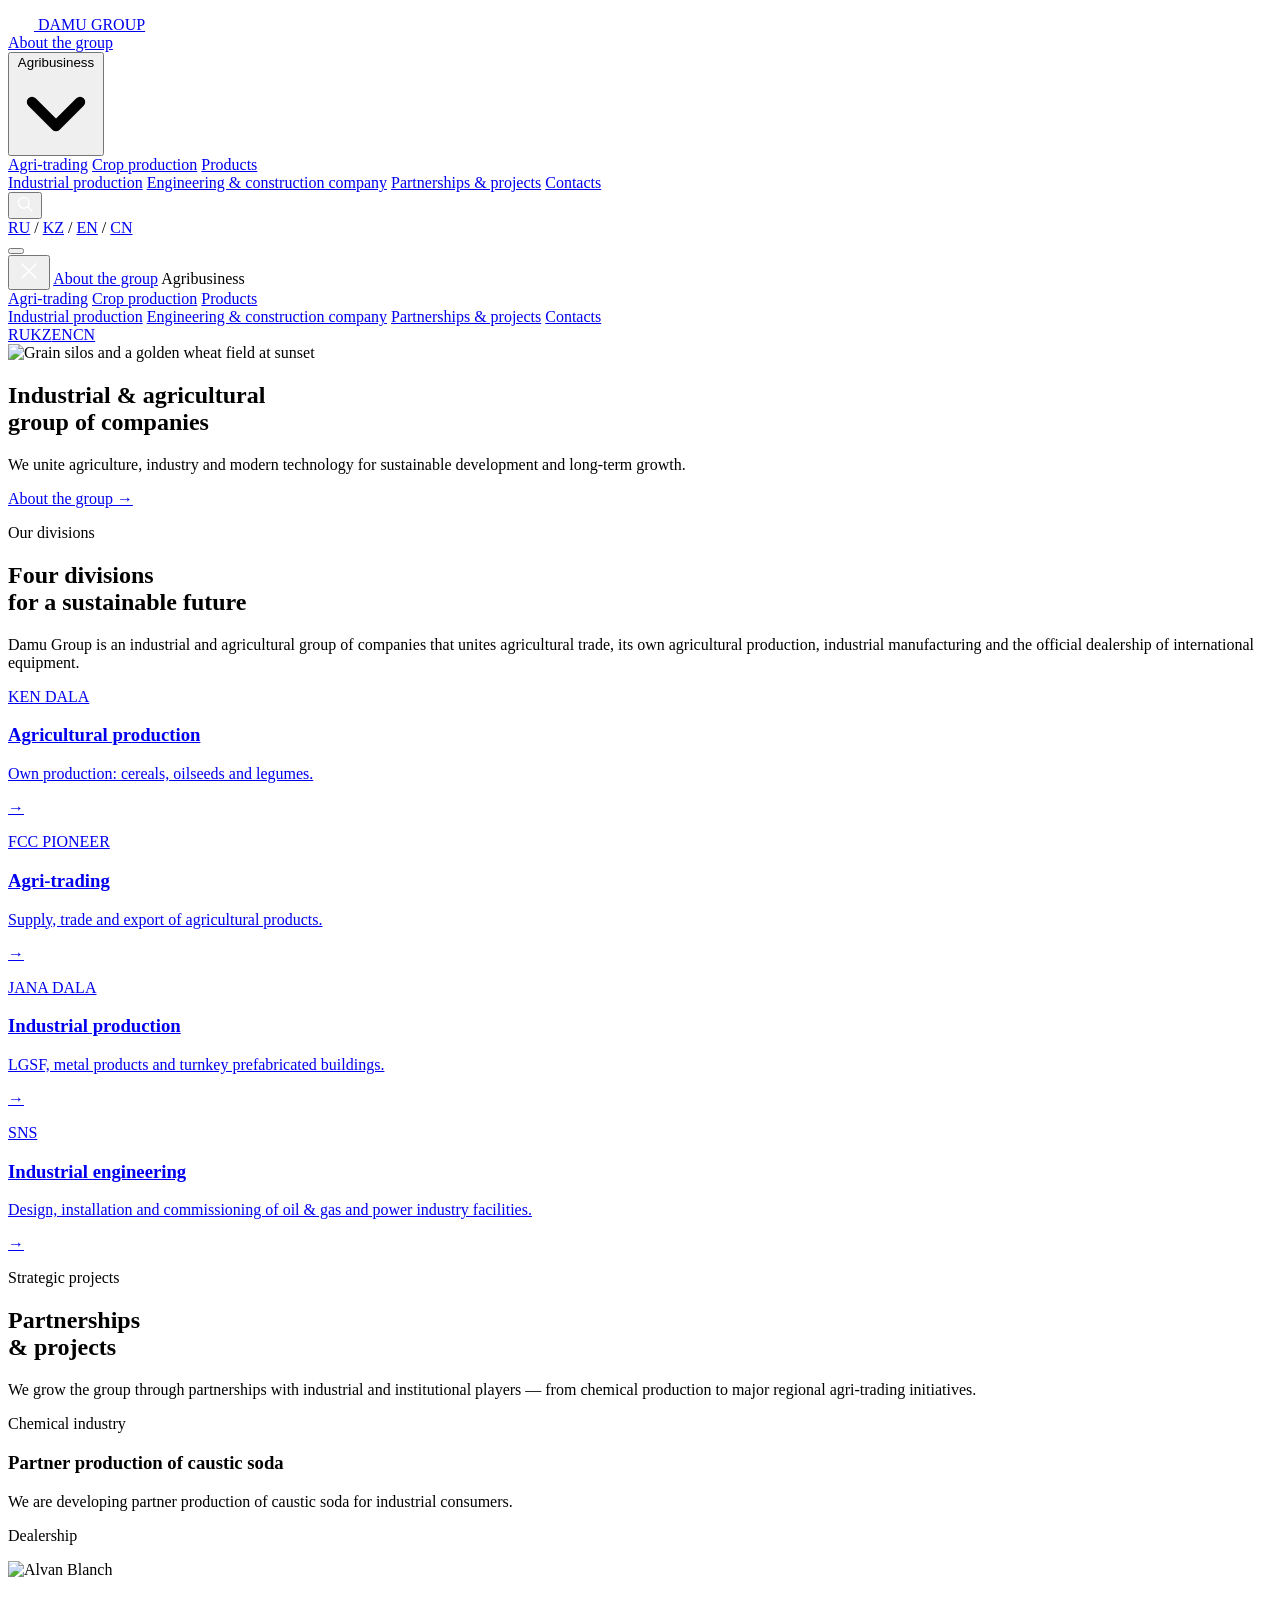
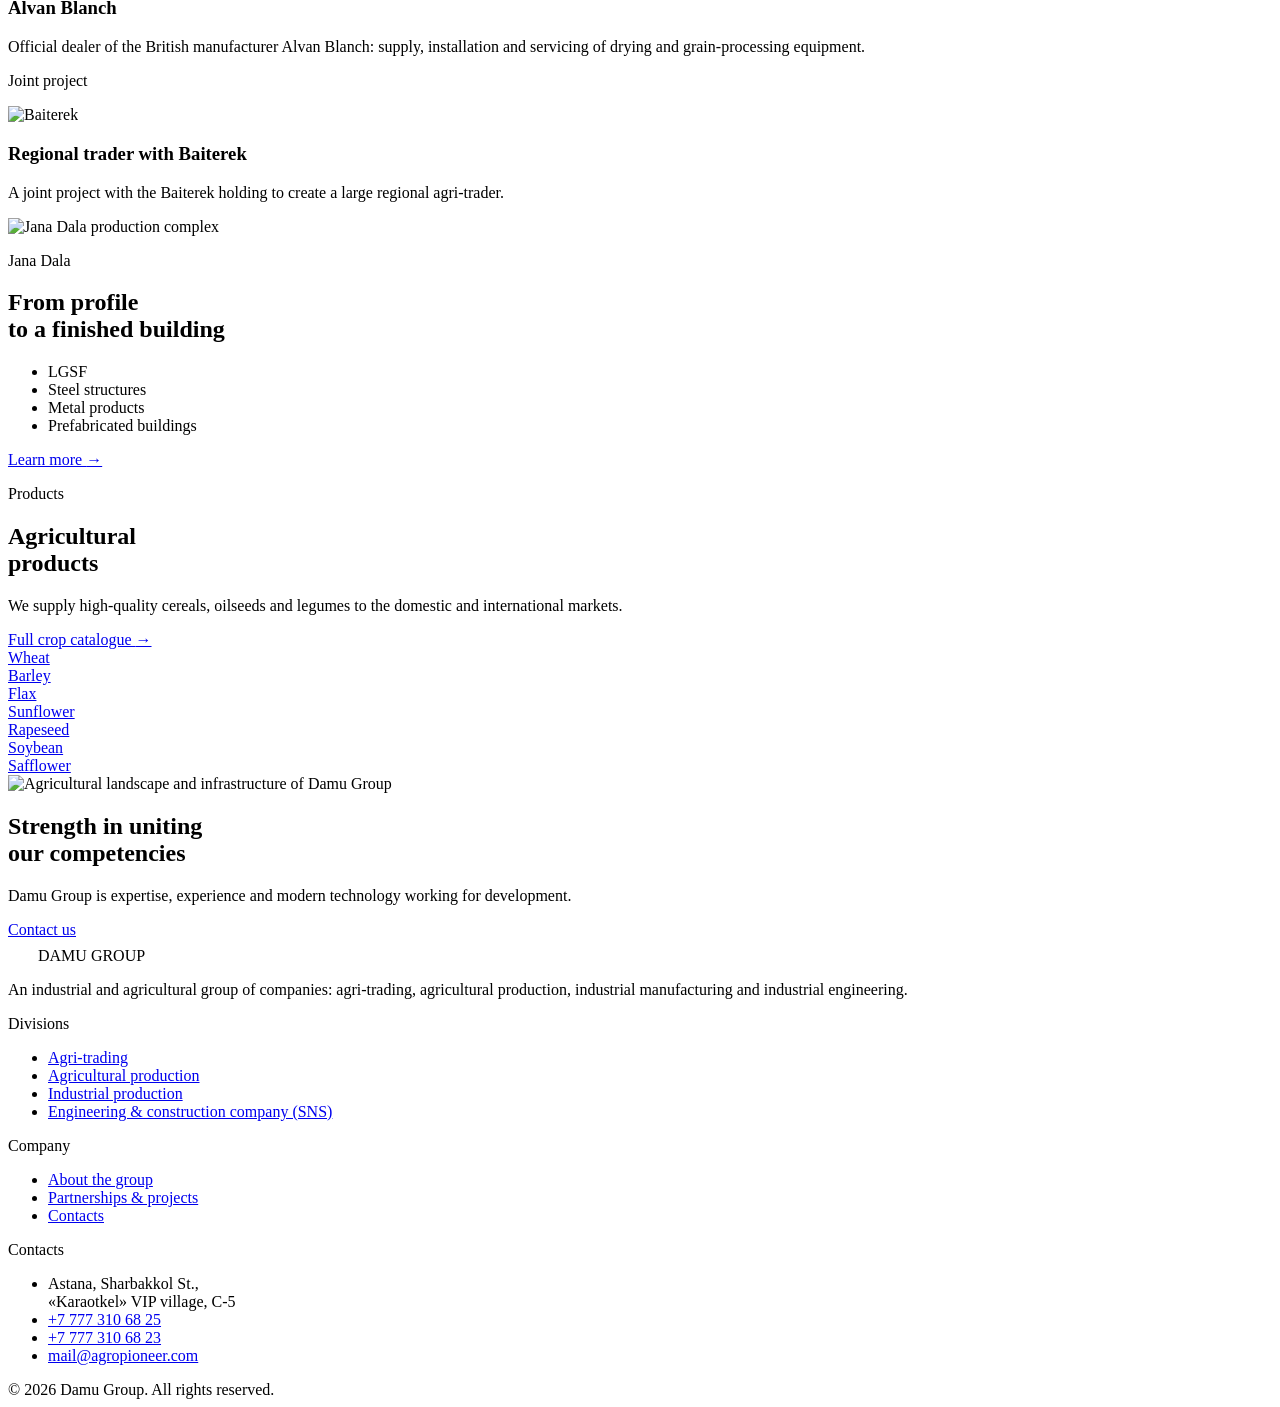
==== damu/i18n/en/index.html @ 9fcb9517 "Remove «Новости» from menu and footer on all pages Drop the placeholder News item from the top nav, " ====
<!DOCTYPE html>
<html lang="en">
<head>
  <meta charset="UTF-8">
  <meta name="viewport" content="width=device-width, initial-scale=1">
  <title>Damu Group — industrial & agricultural group</title>
  <meta name="description" content="Damu Group unites agricultural trade, agricultural production, industrial manufacturing and the official dealership of international equipment.">
  <meta name="theme-color" content="#0F1D28">

  <link rel="preconnect" href="https://fonts.googleapis.com">
  <link rel="preconnect" href="https://fonts.gstatic.com" crossorigin>
  <link href="https://fonts.googleapis.com/css2?family=Manrope:wght@400;500;600;700&display=swap" rel="stylesheet">
  <link rel="stylesheet" href="styles.css">
  <link rel="preload" as="image" href="public/images/01_hero_silos_field.webp"
        imagesrcset="public/images/01_hero_silos_field-1280.webp 1280w, public/images/01_hero_silos_field.webp 2400w"
        imagesizes="100vw" fetchpriority="high">
</head>
<body>

  <!-- ============================ HERO + HEADER ============================ -->
  <header class="header">
    <a class="logo" href="#top" aria-label="Damu Group — home">
      <svg class="logo__mark" width="26" height="22" viewBox="0 0 26 22" fill="none" aria-hidden="true"><path d="M2 20 L8 2 L13 12 L18 2 L24 20" stroke="#fff" stroke-width="1.6" stroke-linecap="round" stroke-linejoin="round"/></svg>
      <span class="logo__word">DAMU GROUP</span>
    </a>

    <nav class="nav" aria-label="Main navigation">
      <a class="nav__link" href="#directions">About the group</a>

      <div class="nav__item">
        <button class="nav__link" type="button" aria-haspopup="true" aria-expanded="false">
          Agribusiness
          <svg class="chevron" viewBox="0 0 10 10" fill="none" aria-hidden="true"><path d="M2 4l3 3 3-3" stroke="currentColor" stroke-width="1.3" stroke-linecap="round" stroke-linejoin="round"/></svg>
        </button>
        <div class="nav__menu" role="menu">
          <a role="menuitem" href="#directions">Agri-trading</a>
          <a role="menuitem" href="#directions">Crop production</a>
          <a role="menuitem" href="#products">Products</a>
        </div>
      </div>

      <a class="nav__link" href="jana-dala.html">Industrial production</a>
      <a class="nav__link" href="sns.html">Engineering &amp; construction company</a>
      <a class="nav__link" href="#partnerships">Partnerships &amp; projects</a>      <a class="nav__link" href="#footer">Contacts</a>
    </nav>

    <div class="header__right">
      <button class="search-btn" type="button" aria-label="Search">
        <svg width="18" height="18" viewBox="0 0 18 18" fill="none" aria-hidden="true">
          <circle cx="7.8" cy="7.8" r="5.4" stroke="rgba(255,255,255,.9)" stroke-width="1.5"/>
          <path d="M11.8 11.8 L16 16" stroke="rgba(255,255,255,.9)" stroke-width="1.5" stroke-linecap="round"/>
        </svg>
      </button>
      <div class="lang lang--row" data-lang-switch aria-label="Language">
        <a class="lang__opt" data-lang="ru" href="#">RU</a>
        <span class="lang__sep" aria-hidden="true">/</span>
        <a class="lang__opt" data-lang="kk" href="#">KZ</a>
        <span class="lang__sep" aria-hidden="true">/</span>
        <a class="lang__opt is-active" data-lang="en" href="#" aria-current="true">EN</a>
        <span class="lang__sep" aria-hidden="true">/</span>
        <a class="lang__opt" data-lang="zh" href="#">CN</a>
      </div>
      <button class="burger" type="button" aria-label="Open menu" aria-expanded="false" aria-controls="mobile-menu">
        <span></span><span></span><span></span>
      </button>
    </div>
  </header>

  <!-- Mobile menu panel -->
  <div class="mobile-menu" id="mobile-menu" aria-hidden="true" role="dialog" aria-label="Menu">
    <button class="mobile-menu__close" type="button" aria-label="Close menu">
      <svg width="26" height="26" viewBox="0 0 26 26" fill="none" aria-hidden="true"><path d="M6 6l14 14M20 6L6 20" stroke="#fff" stroke-width="1.6" stroke-linecap="round"/></svg>
    </button>
    <a href="#directions">About the group</a>
    <span>Agribusiness</span>
    <div class="mobile-menu__sub">
      <a href="#directions">Agri-trading</a>
      <a href="#directions">Crop production</a>
      <a href="#products">Products</a>
    </div>
    <a href="jana-dala.html">Industrial production</a>
    <a href="sns.html">Engineering &amp; construction company</a>
    <a href="#partnerships">Partnerships &amp; projects</a>    <a href="#footer">Contacts</a>
    <div class="mobile-menu__lang" data-lang-switch><a data-lang="ru" href="#">RU</a><a data-lang="kk" href="#">KZ</a><a class="is-active" data-lang="en" href="#">EN</a><a data-lang="zh" href="#">CN</a></div>
  </div>

  <section class="hero" id="top" aria-label="Damu Group">
    <picture>
      <source type="image/webp" sizes="100vw"
              srcset="public/images/01_hero_silos_field-1280.webp 1280w, public/images/01_hero_silos_field.webp 2400w">
      <source type="image/jpeg" sizes="100vw"
              srcset="public/images/01_hero_silos_field-1280.jpg 1280w, public/images/01_hero_silos_field.jpg 2400w">
      <img class="hero__img" src="public/images/01_hero_silos_field.jpg"
           alt="Grain silos and a golden wheat field at sunset"
           width="2400" height="1400" loading="eager" fetchpriority="high">
    </picture>
    <div class="hero__grad-h" aria-hidden="true"></div>
    <div class="hero__grad-top" aria-hidden="true"></div>

    <div class="container hero__content">
      <div class="hero__head">
        <span class="hero__line" aria-hidden="true"></span>
        <h1 class="hero__title">Industrial &amp; agricultural<br>group of companies</h1>
      </div>
      <p class="hero__lead">We unite agriculture, industry and modern technology for sustainable development and long-term growth.</p>
      <a class="hero__btn" href="#directions">About the group <span class="arrow" aria-hidden="true">→</span></a>
    </div>
  </section>

  <main>
    <!-- ============================ DIRECTIONS ============================ -->
    <section class="directions" id="directions">
      <div class="container">
        <div class="directions__top">
          <div>
            <p class="eyebrow directions__eyebrow">Our divisions</p>
            <h2 class="directions__title">Four divisions<br>for a sustainable future</h2>
          </div>
          <p class="directions__intro">Damu Group is an industrial and agricultural group of companies that unites agricultural trade, its own agricultural production, industrial manufacturing and the official dealership of international equipment.</p>
        </div>

        <div class="cards">
          <!-- 1 -->
          <a class="card" href="#products">
            <div class="card__media card__media--agriculture" role="img" aria-label="Sprouts of agricultural crops in a field"></div>
            <div class="card__body">
              <p class="eyebrow card__eyebrow">KEN DALA</p>
              <h3 class="card__title">Agricultural production</h3>
              <p class="card__text">Own production: cereals, oilseeds and legumes.</p>
              <span class="card__arrow" aria-hidden="true">→</span>
            </div>
          </a>

          <!-- 2 -->
          <a class="card" href="#products">
            <div class="card__media card__media--agrotrading" role="img" aria-label="A combine harvesting wheat at sunset"></div>
            <div class="card__body">
              <p class="eyebrow card__eyebrow">FCC PIONEER</p>
              <h3 class="card__title">Agri-trading</h3>
              <p class="card__text">Supply, trade and export of agricultural products.</p>
              <span class="card__arrow" aria-hidden="true">→</span>
            </div>
          </a>

          <!-- 3 — accent -->
          <a class="card card--accent" href="jana-dala.html">
            <div class="card__media card__media--jana" role="img" aria-label="Steel frame of an industrial building"></div>
            <div class="card__body">
              <p class="eyebrow card__eyebrow">JANA DALA</p>
              <h3 class="card__title">Industrial production</h3>
              <p class="card__text">LGSF, metal products and turnkey prefabricated buildings.</p>
              <span class="card__arrow" aria-hidden="true">→</span>
            </div>
          </a>

          <!-- 4 -->
          <a class="card" href="sns.html">
            <div class="card__media card__media--sns" role="img" aria-label="Oil &amp; gas industry facility"></div>
            <div class="card__body">
              <p class="eyebrow card__eyebrow">SNS</p>
              <h3 class="card__title">Industrial engineering</h3>
              <p class="card__text">Design, installation and commissioning of oil &amp; gas and power industry facilities.</p>
              <span class="card__arrow" aria-hidden="true">→</span>
            </div>
          </a>
        </div>
      </div>
    </section>

    <!-- ============================ PARTNERSHIPS ============================ -->
    <section class="partners" id="partnerships">
      <div class="container">
        <div class="partners__top">
          <div>
            <p class="eyebrow partners__eyebrow">Strategic projects</p>
            <h2 class="partners__title">Partnerships<br>&amp; projects</h2>
          </div>
          <p class="partners__intro">We grow the group through partnerships with industrial and institutional players — from chemical production to major regional agri-trading initiatives.</p>
        </div>

        <div class="partners__grid">
          <!-- 1 -->
          <article class="partner">
            <div class="partner__media partner__media--caustic" role="img" aria-label="Caustic soda production"></div>
            <div class="partner__body">
              <div class="partner__meta">
                <p class="eyebrow partner__eyebrow">Chemical industry</p>
              </div>
              <h3 class="partner__title">Partner production of caustic soda</h3>
              <p class="partner__text">We are developing partner production of caustic soda for industrial consumers.</p>
            </div>
          </article>

          <!-- 2 -->
          <article class="partner">
            <div class="partner__media partner__media--alvan" role="img" aria-label="Alvan Blanch drying and grain-processing equipment"></div>
            <div class="partner__body">
              <div class="partner__meta">
                <p class="eyebrow partner__eyebrow">Dealership</p>
                <img class="partner__logo" src="public/images/alvan-blanch.png" alt="Alvan Blanch" width="120" height="20" loading="lazy">
              </div>
              <h3 class="partner__title">Alvan Blanch</h3>
              <p class="partner__text">Official dealer of the British manufacturer Alvan Blanch: supply, installation and servicing of drying and grain-processing equipment.</p>
            </div>
          </article>

          <!-- 3 -->
          <article class="partner">
            <div class="partner__media partner__media--baiterek" role="img" aria-label="Joint project of a regional agri-trader"></div>
            <div class="partner__body">
              <div class="partner__meta">
                <p class="eyebrow partner__eyebrow">Joint project</p>
                <img class="partner__logo" src="public/images/baiterek.png" alt="Baiterek" width="120" height="20" loading="lazy">
              </div>
              <h3 class="partner__title">Regional trader with Baiterek</h3>
              <p class="partner__text">A joint project with the Baiterek holding to create a large regional agri-trader.</p>
            </div>
          </article>
        </div>
      </div>
    </section>

    <!-- ============================ JANA DALA BANNER ============================ -->
    <section class="jana" id="jana" aria-label="Jana Dala — from profile to a finished building">
      <picture>
        <source type="image/webp" sizes="100vw"
                srcset="public/images/06_jana_dala_factory-1280.webp 1280w, public/images/06_jana_dala_factory.webp 2000w">
        <source type="image/jpeg" sizes="100vw"
                srcset="public/images/06_jana_dala_factory-1280.jpg 1280w, public/images/06_jana_dala_factory.jpg 2000w">
        <img class="jana__img" src="public/images/06_jana_dala_factory.jpg"
             alt="Jana Dala production complex" width="2000" height="900" loading="lazy">
      </picture>
      <div class="jana__grad" aria-hidden="true"></div>
      <div class="container jana__content">
        <p class="eyebrow jana__eyebrow">Jana Dala</p>
        <h2 class="jana__title">From profile<br>to a finished building</h2>
        <ul class="jana__tags"><li>LGSF</li><li>Steel structures</li><li>Metal products</li><li>Prefabricated buildings</li></ul>
        <a class="jana__btn" href="jana-dala.html">Learn more <span class="arrow" aria-hidden="true">→</span></a>
      </div>
    </section>

    <!-- ============================ PRODUCTS ============================ -->
    <section class="products" id="products">
      <div class="container products__grid">
        <div class="products__aside">
          <p class="eyebrow products__eyebrow">Products</p>
          <h2 class="products__title">Agricultural<br>products</h2>
          <p class="products__text">We supply high-quality cereals, oilseeds and legumes to the domestic and international markets.</p>
          <a class="products__link" href="#products">Full crop catalogue <span class="arrow" aria-hidden="true">→</span></a>
        </div>

        <div class="crops">
          <a class="crop" href="wheat">
            <div class="crop__media crop__media--wheat" role="img" aria-label="Wheat"></div>
            <div class="crop__caption">Wheat</div>
          </a>
          <a class="crop" href="barley">
            <div class="crop__media crop__media--barley" role="img" aria-label="Barley"></div>
            <div class="crop__caption">Barley</div>
          </a>
          <a class="crop" href="flax">
            <div class="crop__media crop__media--flax" role="img" aria-label="Flax"></div>
            <div class="crop__caption">Flax</div>
          </a>
          <a class="crop" href="sunflower">
            <div class="crop__media crop__media--sunflower" role="img" aria-label="Sunflower"></div>
            <div class="crop__caption">Sunflower</div>
          </a>
          <a class="crop" href="colza">
            <div class="crop__media crop__media--rapeseed" role="img" aria-label="Rapeseed"></div>
            <div class="crop__caption">Rapeseed</div>
          </a>
          <a class="crop" href="soy">
            <div class="crop__media crop__media--soybean" role="img" aria-label="Soybean"></div>
            <div class="crop__caption">Soybean</div>
          </a>
          <a class="crop" href="safflower">
            <div class="crop__media crop__media--safflower" role="img" aria-label="Safflower"></div>
            <div class="crop__caption">Safflower</div>
          </a>
        </div>
      </div>
    </section>

    <!-- ============================ UNITY BANNER ============================ -->
    <section class="unity" aria-label="Strength in uniting our competencies">
      <picture>
        <source type="image/webp" sizes="100vw"
                srcset="public/images/14_footer_landscape-1280.webp 1280w, public/images/14_footer_landscape.webp 2400w">
        <source type="image/jpeg" sizes="100vw"
                srcset="public/images/14_footer_landscape-1280.jpg 1280w, public/images/14_footer_landscape.jpg 2400w">
        <img class="unity__img" src="public/images/14_footer_landscape.jpg"
             alt="Agricultural landscape and infrastructure of Damu Group" width="2400" height="900" loading="lazy">
      </picture>
      <div class="unity__grad" aria-hidden="true"></div>
      <div class="container unity__content">
        <h2 class="unity__title">Strength in uniting<br>our competencies</h2>
        <p class="unity__text">Damu Group is expertise, experience and modern technology working for development.</p>
        <a class="unity__btn" href="#footer">Contact us</a>
      </div>
    </section>
  </main>

  <!-- ============================ FOOTER ============================ -->
  <footer class="footer" id="footer">
    <div class="container footer__grid">
      <div>
        <div class="logo">
          <svg class="logo__mark" width="26" height="22" viewBox="0 0 26 22" fill="none" aria-hidden="true"><path d="M2 20 L8 2 L13 12 L18 2 L24 20" stroke="#fff" stroke-width="1.6" stroke-linecap="round" stroke-linejoin="round"/></svg>
          <span class="logo__word">DAMU GROUP</span>
        </div>
        <p class="footer__desc">An industrial and agricultural group of companies: agri-trading, agricultural production, industrial manufacturing and industrial engineering.</p>
      </div>

      <nav aria-label="Divisions">
        <p class="footer__col-title">Divisions</p>
        <ul class="footer__list">
          <li><a href="#products">Agri-trading</a></li>
          <li><a href="#products">Agricultural production</a></li>
          <li><a href="jana-dala.html">Industrial production</a></li>
          <li><a href="sns.html">Engineering &amp; construction company (SNS)</a></li>
        </ul>
      </nav>

      <nav aria-label="Company">
        <p class="footer__col-title">Company</p>
        <ul class="footer__list">
          <li><a href="#directions">About the group</a></li>
          <li><a href="#partnerships">Partnerships &amp; projects</a></li>          <li><a href="#footer">Contacts</a></li>
        </ul>
      </nav>

      <div>
        <p class="footer__col-title">Contacts</p>
        <ul class="footer__list">
          <li><span>Astana, Sharbakkol St.,<br>«Karaotkel» VIP village, C-5</span></li>
          <li><a href="tel:+77773106825">+7 777 310 68 25</a></li>
          <li><a href="tel:+77773106823">+7 777 310 68 23</a></li>
          <li><a href="mailto:mail@agropioneer.com">mail@agropioneer.com</a></li>
        </ul>
      </div>
    </div>

    <div class="container">
      <div class="footer__bottom">© 2026 Damu Group. All rights reserved.</div>
    </div>
  </footer>

  <script src="script.js" defer></script>
</body>
</html>
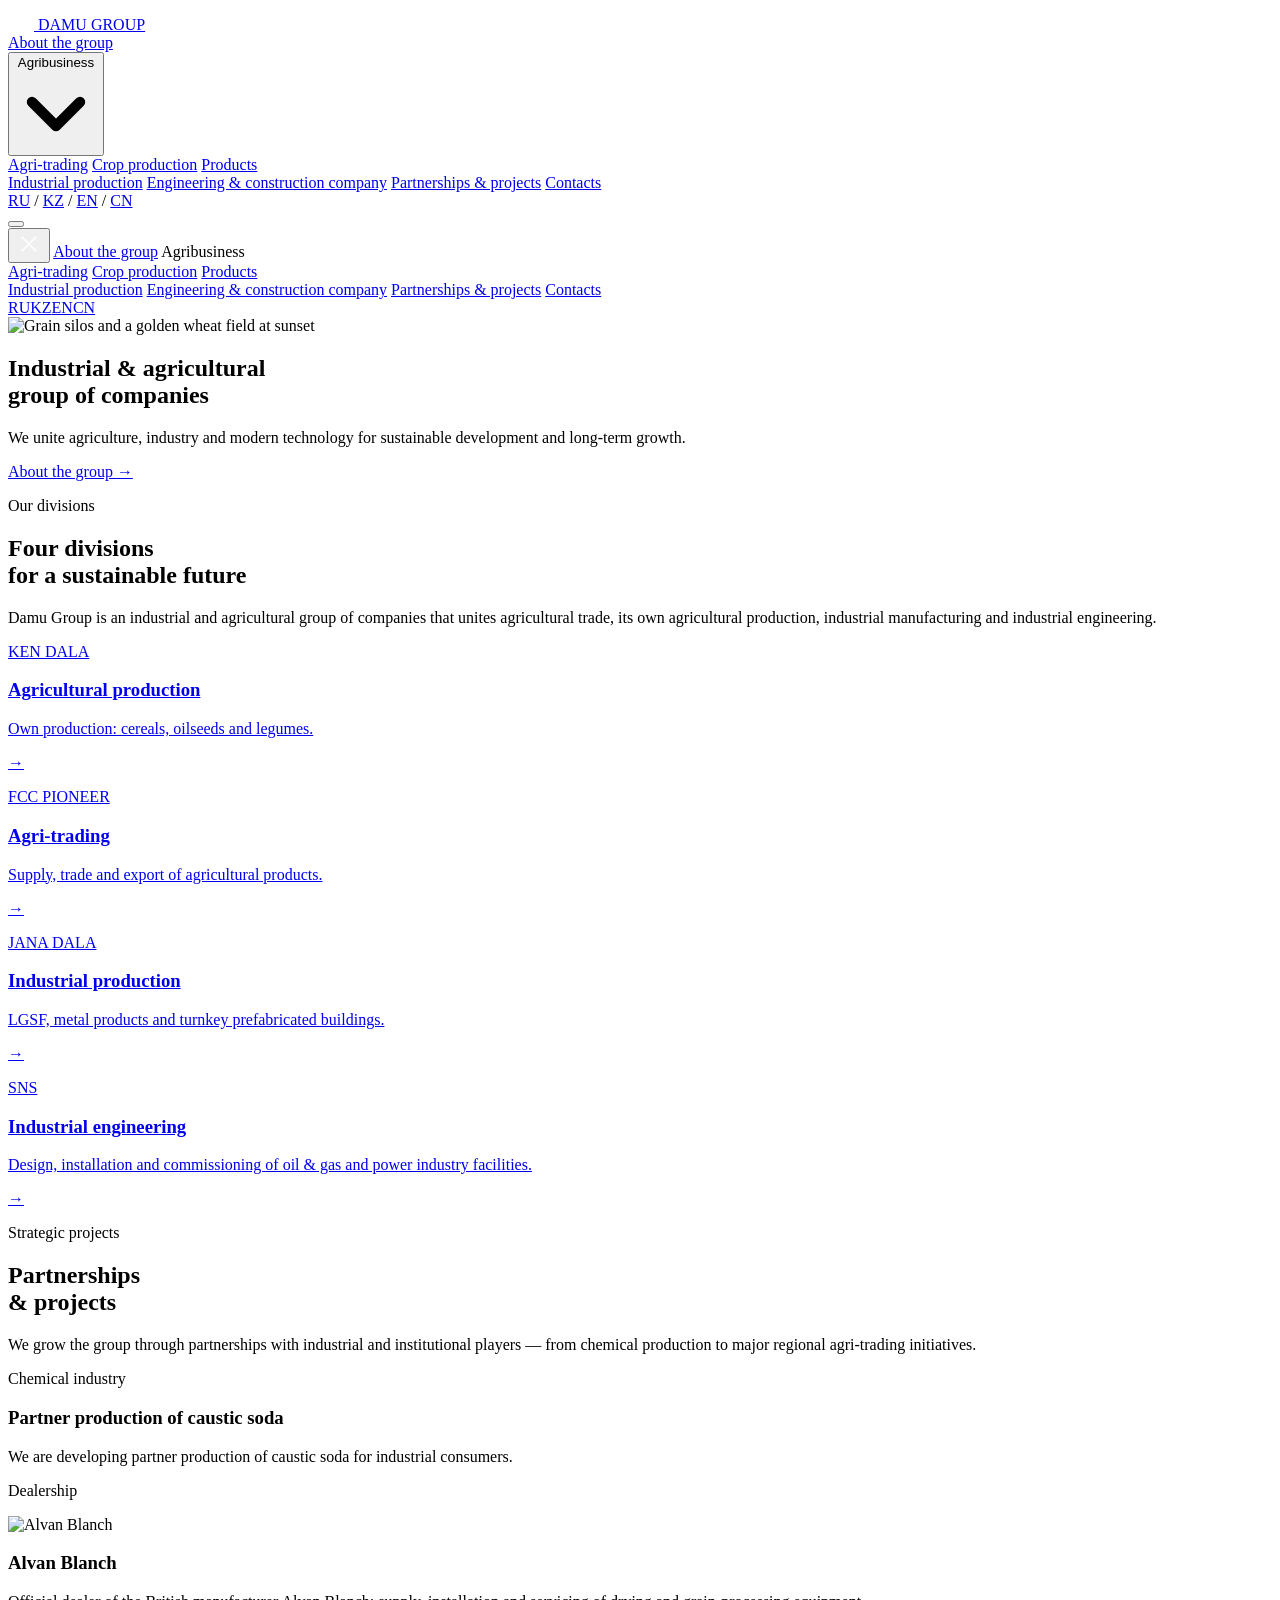
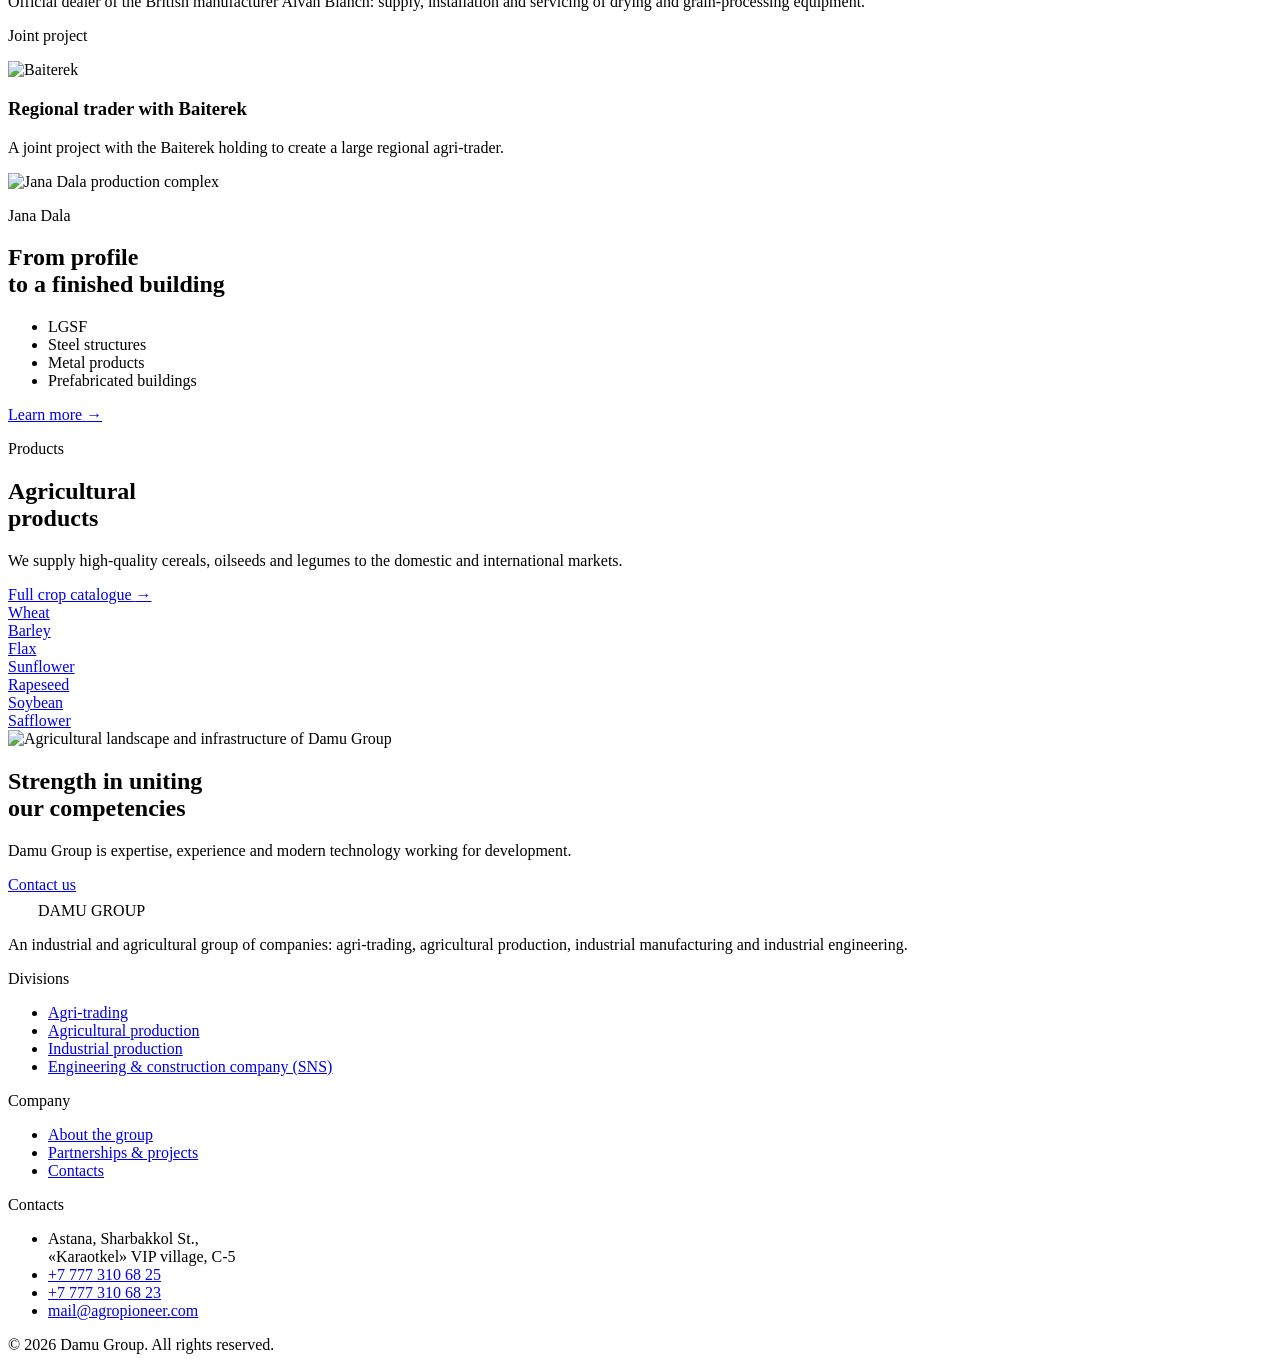
==== commit c19c9806: "Polish: remove dead controls, fix misleading buttons and group summary - Remove the non-functional s" ====
--- a/damu/i18n/en/index.html
+++ b/damu/i18n/en/index.html
@@ -4,7 +4,7 @@
   <meta charset="UTF-8">
   <meta name="viewport" content="width=device-width, initial-scale=1">
   <title>Damu Group — industrial & agricultural group</title>
-  <meta name="description" content="Damu Group unites agricultural trade, agricultural production, industrial manufacturing and the official dealership of international equipment.">
+  <meta name="description" content="Damu Group unites agricultural trade, agricultural production, industrial manufacturing and industrial engineering.">
   <meta name="theme-color" content="#0F1D28">
 
   <link rel="preconnect" href="https://fonts.googleapis.com">
@@ -45,12 +45,6 @@
     </nav>
 
     <div class="header__right">
-      <button class="search-btn" type="button" aria-label="Search">
-        <svg width="18" height="18" viewBox="0 0 18 18" fill="none" aria-hidden="true">
-          <circle cx="7.8" cy="7.8" r="5.4" stroke="rgba(255,255,255,.9)" stroke-width="1.5"/>
-          <path d="M11.8 11.8 L16 16" stroke="rgba(255,255,255,.9)" stroke-width="1.5" stroke-linecap="round"/>
-        </svg>
-      </button>
       <div class="lang lang--row" data-lang-switch aria-label="Language">
         <a class="lang__opt" data-lang="ru" href="#">RU</a>
         <span class="lang__sep" aria-hidden="true">/</span>
@@ -116,7 +110,7 @@
             <p class="eyebrow directions__eyebrow">Our divisions</p>
             <h2 class="directions__title">Four divisions<br>for a sustainable future</h2>
           </div>
-          <p class="directions__intro">Damu Group is an industrial and agricultural group of companies that unites agricultural trade, its own agricultural production, industrial manufacturing and the official dealership of international equipment.</p>
+          <p class="directions__intro">Damu Group is an industrial and agricultural group of companies that unites agricultural trade, its own agricultural production, industrial manufacturing and industrial engineering.</p>
         </div>
 
         <div class="cards">
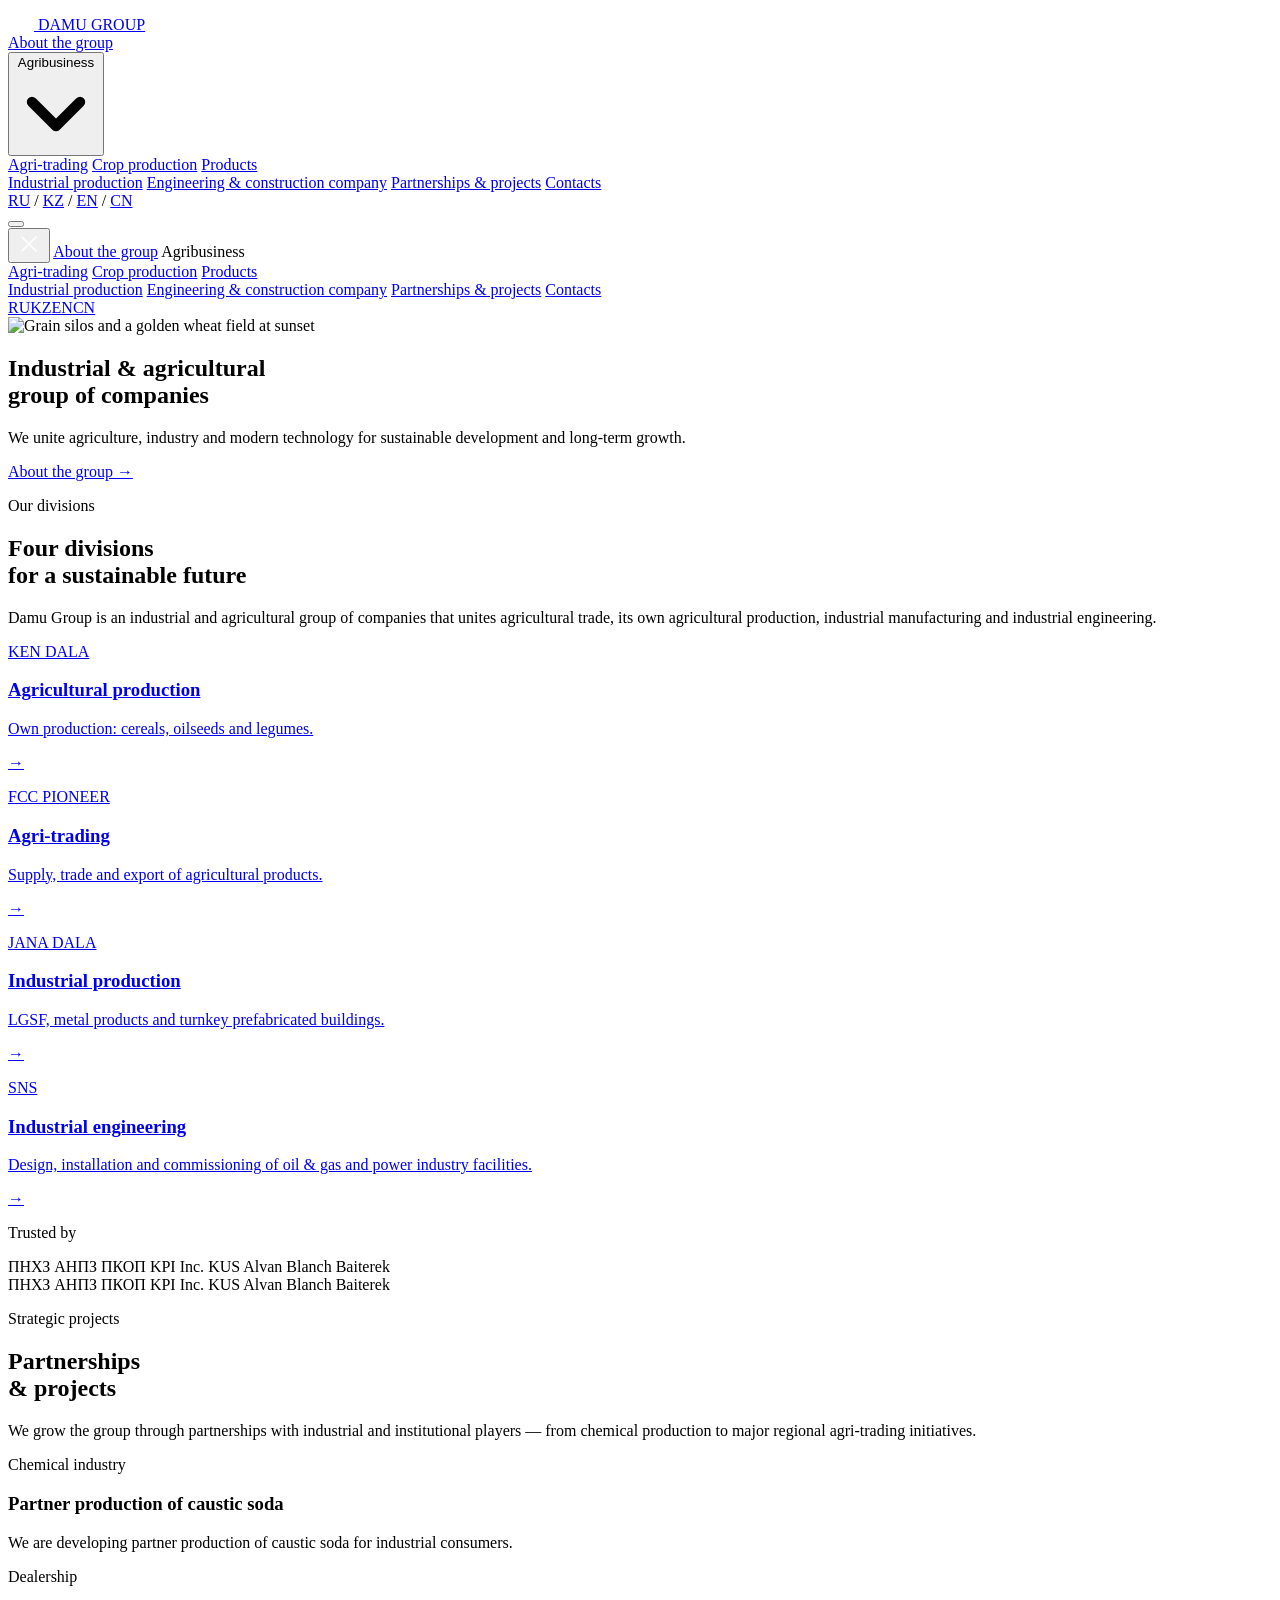
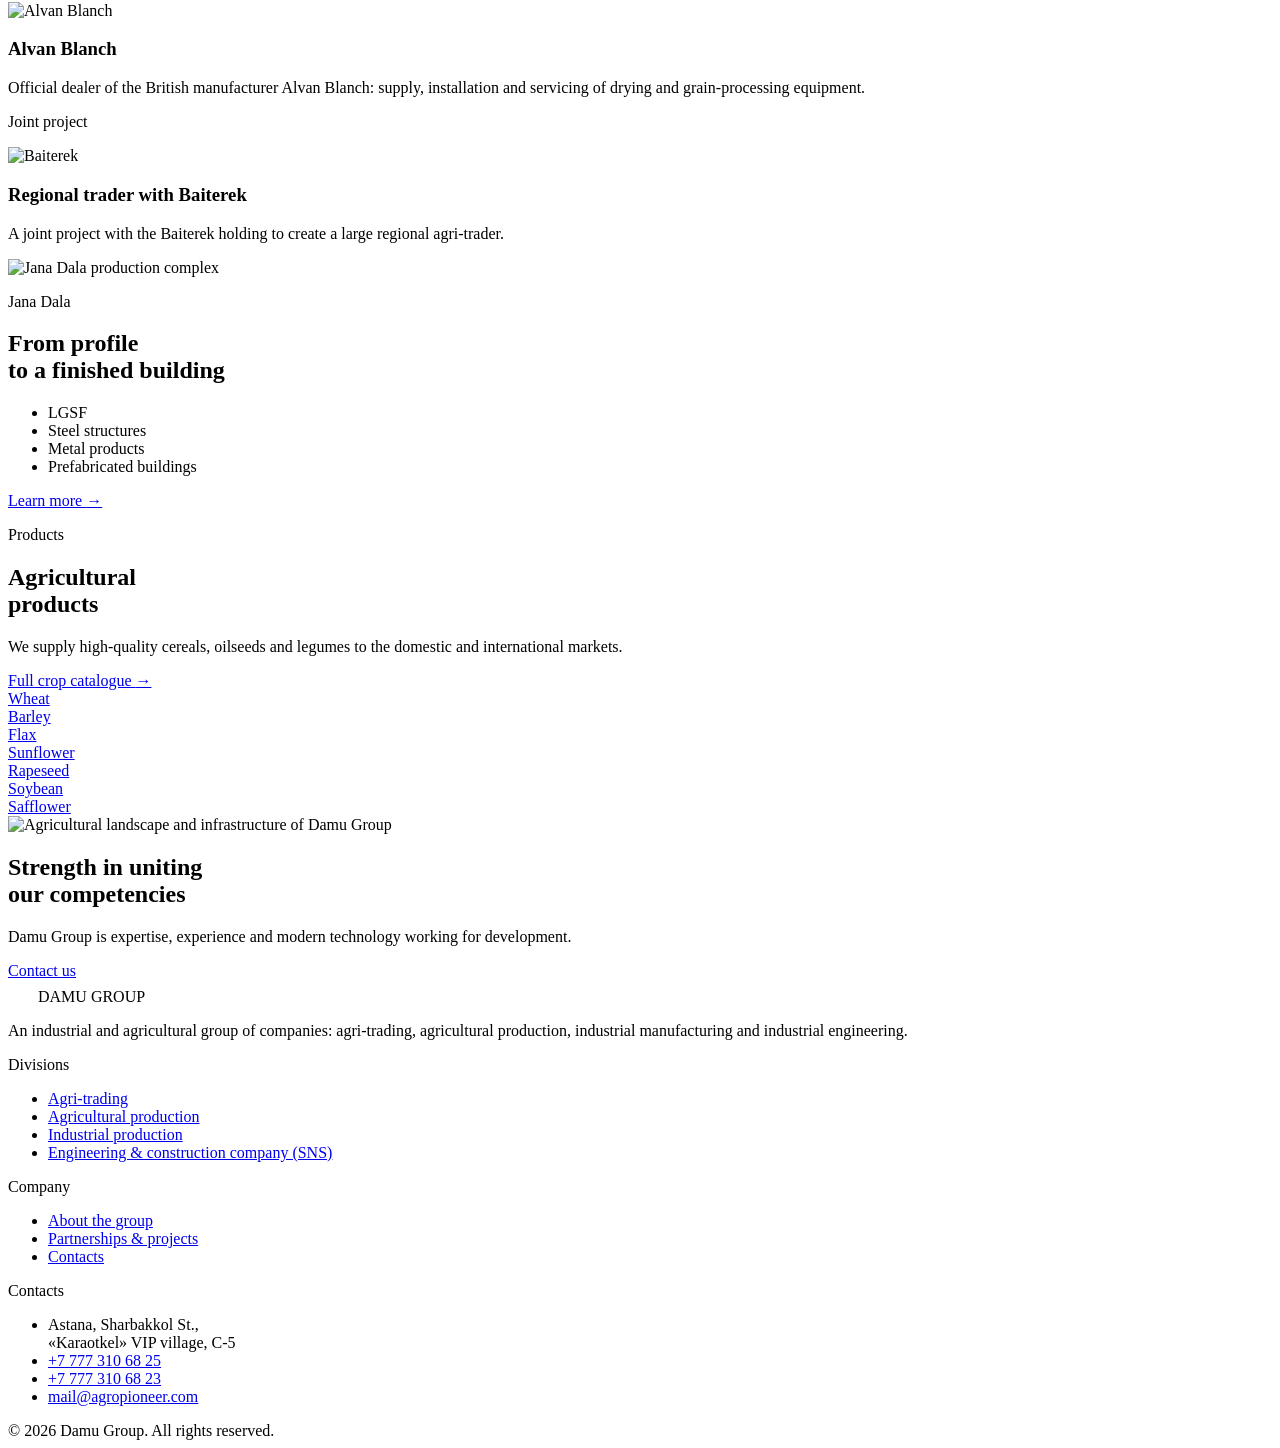
==== commit b84caf49: "Homepage: add "Нам доверяют" trust marquee of confirmed partners Add a seamless, monochrome logo/wor" ====
--- a/damu/i18n/en/index.html
+++ b/damu/i18n/en/index.html
@@ -157,6 +157,35 @@
               <span class="card__arrow" aria-hidden="true">→</span>
             </div>
           </a>
+        </div>
+      </div>
+    </section>
+
+    <!-- ============================ TRUST / MARQUEE ============================ -->
+    <section class="trust" id="trust" aria-labelledby="trust-label">
+      <div class="container">
+        <p class="eyebrow trust__label" id="trust-label">Trusted by</p>
+      </div>
+      <div class="marquee">
+        <div class="marquee__track">
+          <div class="marquee__group">
+            <span class="marquee__item">ПНХЗ</span>
+            <span class="marquee__item">АНПЗ</span>
+            <span class="marquee__item">ПКОП</span>
+            <span class="marquee__item">KPI&nbsp;Inc.</span>
+            <span class="marquee__item">KUS</span>
+            <span class="marquee__item">Alvan&nbsp;Blanch</span>
+            <span class="marquee__item">Baiterek</span>
+          </div>
+          <div class="marquee__group" aria-hidden="true">
+            <span class="marquee__item">ПНХЗ</span>
+            <span class="marquee__item">АНПЗ</span>
+            <span class="marquee__item">ПКОП</span>
+            <span class="marquee__item">KPI&nbsp;Inc.</span>
+            <span class="marquee__item">KUS</span>
+            <span class="marquee__item">Alvan&nbsp;Blanch</span>
+            <span class="marquee__item">Baiterek</span>
+          </div>
         </div>
       </div>
     </section>
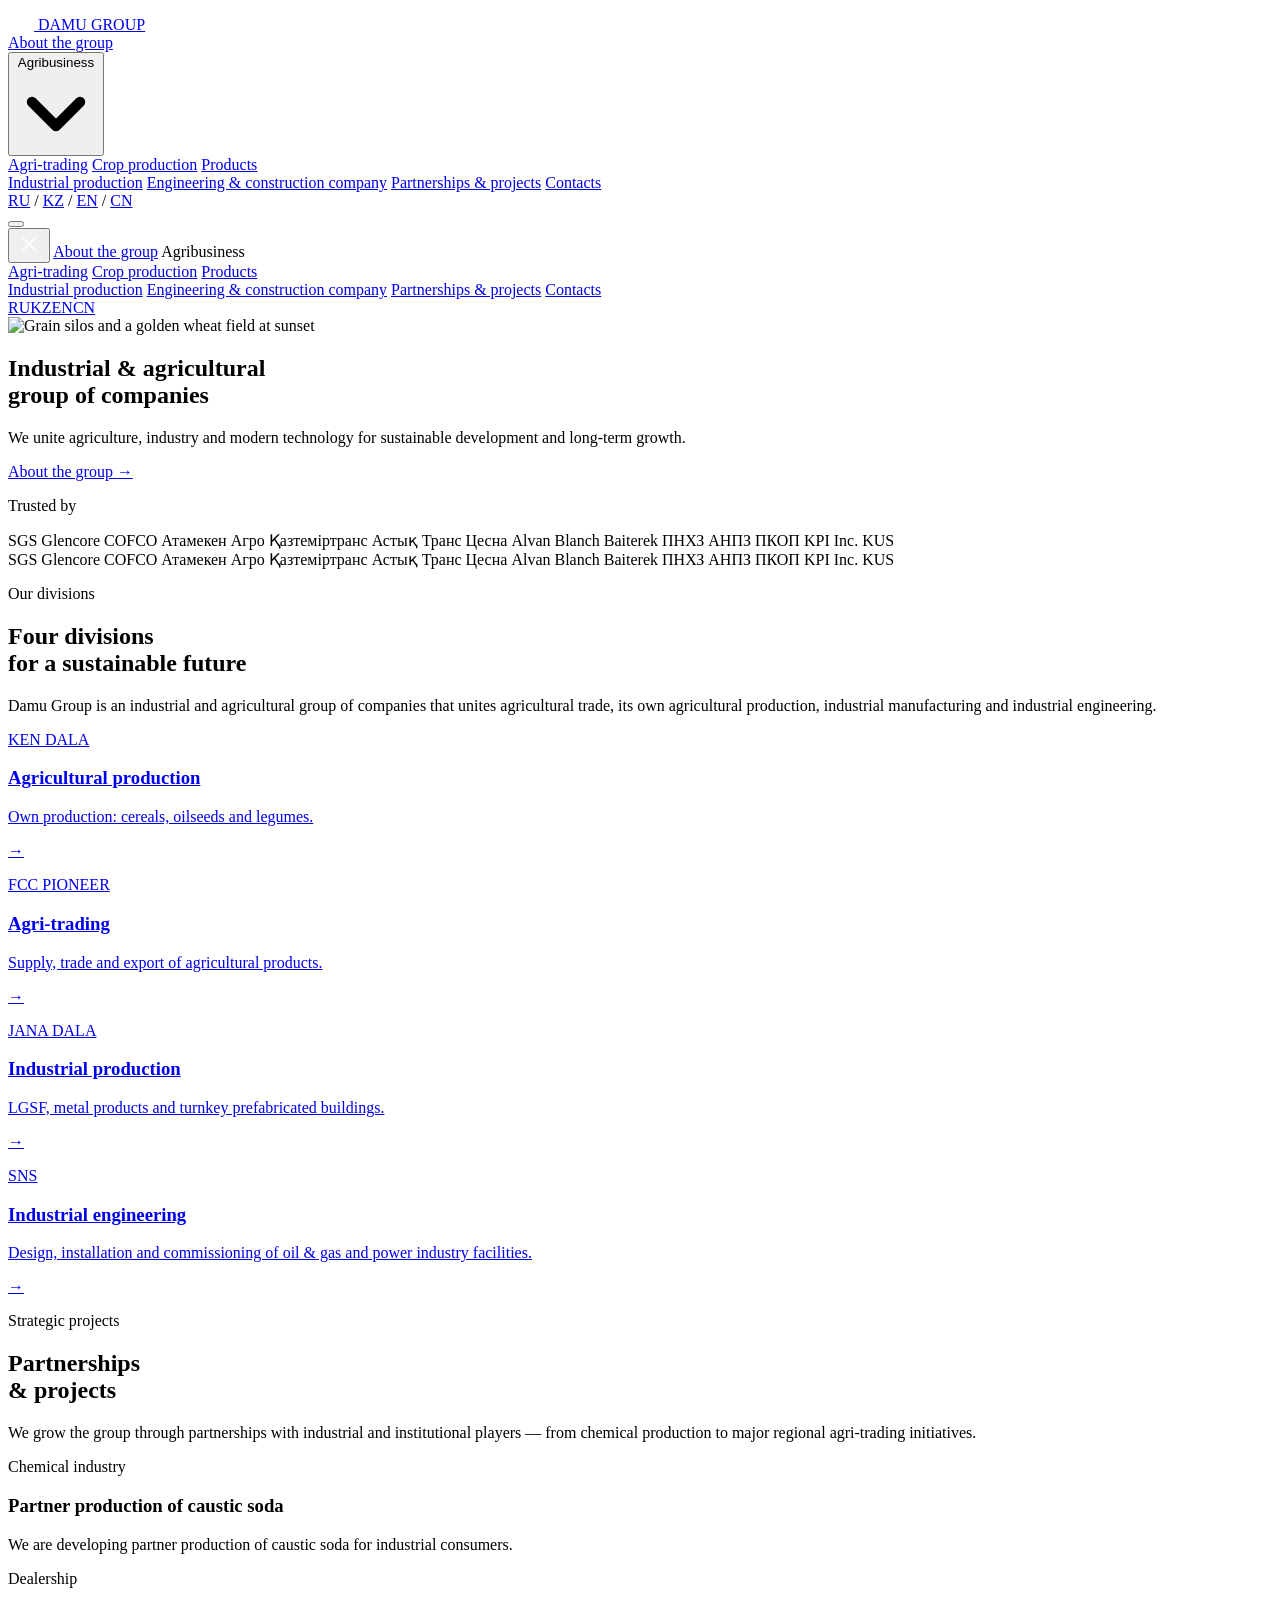
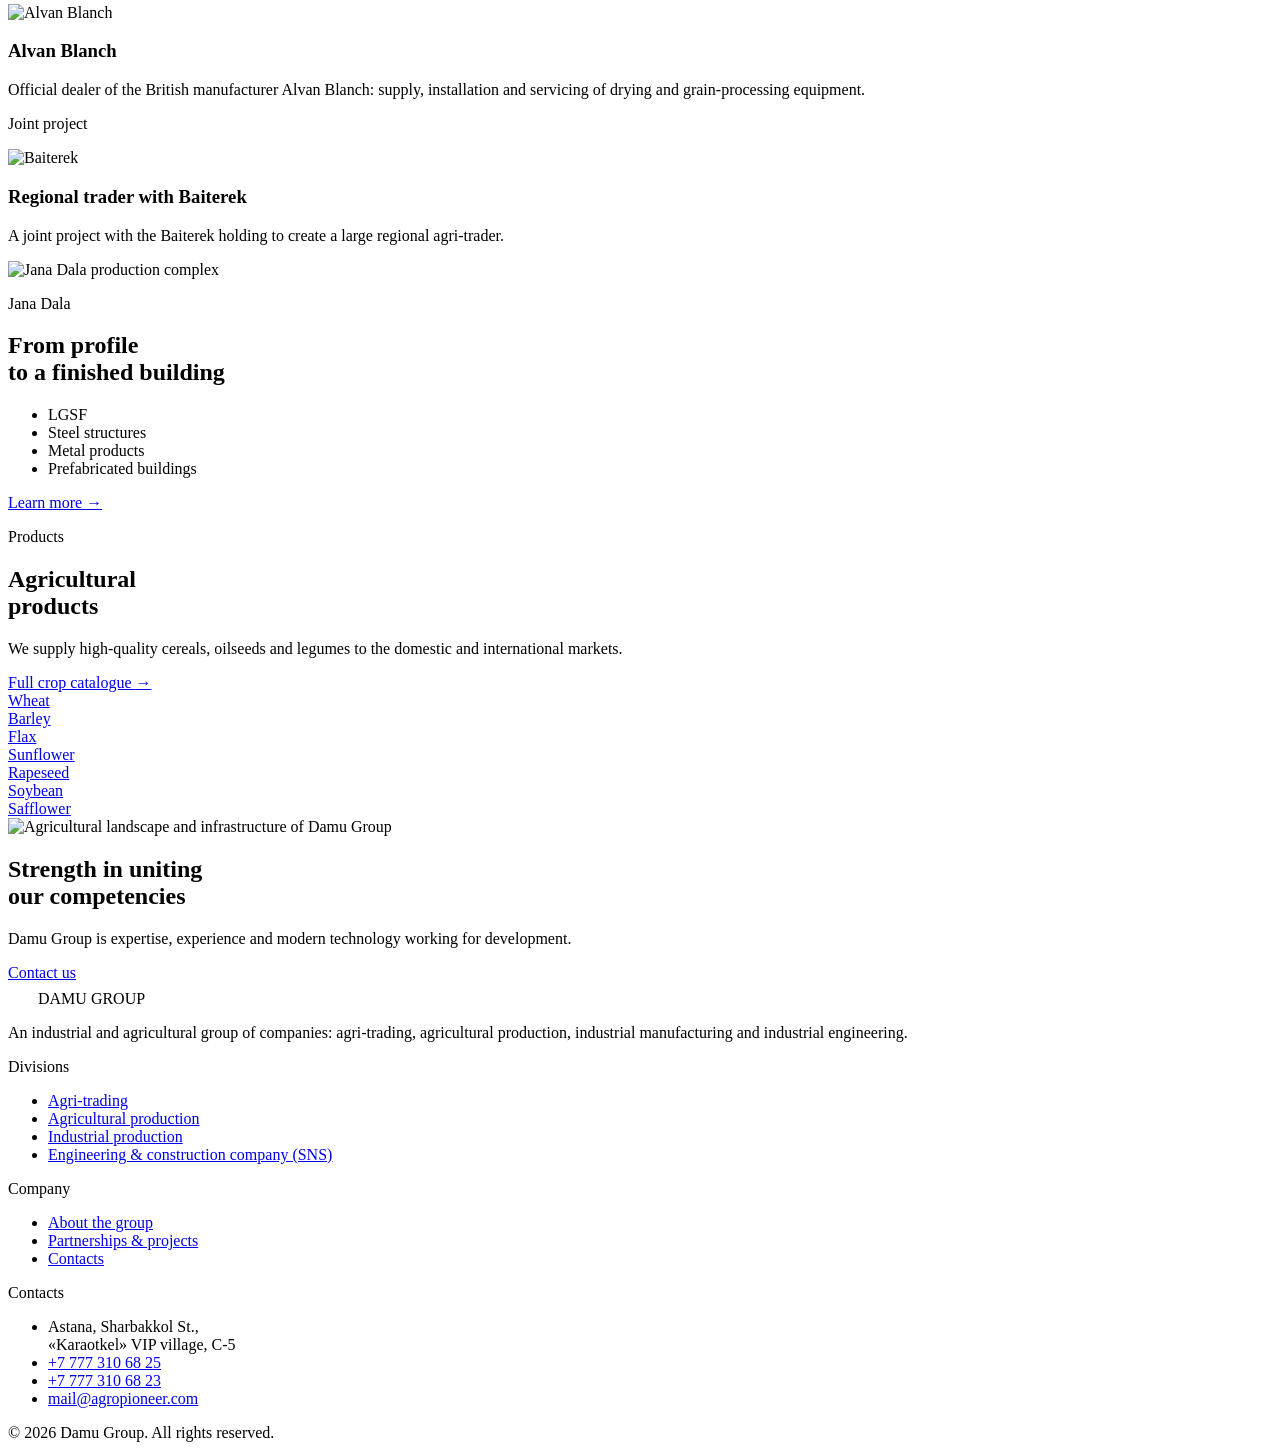
==== commit 34841172: "Move trust marquee into hero as overlaid partner strip Relocate the "Нам доверяют" marquee from a st" ====
--- a/damu/i18n/en/index.html
+++ b/damu/i18n/en/index.html
@@ -99,6 +99,49 @@
       <p class="hero__lead">We unite agriculture, industry and modern technology for sustainable development and long-term growth.</p>
       <a class="hero__btn" href="#directions">About the group <span class="arrow" aria-hidden="true">→</span></a>
     </div>
+
+    <!-- Trust marquee — overlaid inside hero, above the bottom transition -->
+    <div class="hero__trust" aria-labelledby="trust-label">
+      <div class="container">
+        <p class="eyebrow hero__trust-label" id="trust-label">Trusted by</p>
+      </div>
+      <div class="marquee">
+        <div class="marquee__track">
+          <div class="marquee__group">
+            <span class="marquee__item">SGS</span>
+            <span class="marquee__item">Glencore</span>
+            <span class="marquee__item">COFCO</span>
+            <span class="marquee__item">Атамекен&nbsp;Агро</span>
+            <span class="marquee__item">Қазтеміртранс</span>
+            <span class="marquee__item">Астық&nbsp;Транс</span>
+            <span class="marquee__item">Цесна</span>
+            <span class="marquee__item">Alvan&nbsp;Blanch</span>
+            <span class="marquee__item">Baiterek</span>
+            <span class="marquee__item">ПНХЗ</span>
+            <span class="marquee__item">АНПЗ</span>
+            <span class="marquee__item">ПКОП</span>
+            <span class="marquee__item">KPI&nbsp;Inc.</span>
+            <span class="marquee__item">KUS</span>
+          </div>
+          <div class="marquee__group" aria-hidden="true">
+            <span class="marquee__item">SGS</span>
+            <span class="marquee__item">Glencore</span>
+            <span class="marquee__item">COFCO</span>
+            <span class="marquee__item">Атамекен&nbsp;Агро</span>
+            <span class="marquee__item">Қазтеміртранс</span>
+            <span class="marquee__item">Астық&nbsp;Транс</span>
+            <span class="marquee__item">Цесна</span>
+            <span class="marquee__item">Alvan&nbsp;Blanch</span>
+            <span class="marquee__item">Baiterek</span>
+            <span class="marquee__item">ПНХЗ</span>
+            <span class="marquee__item">АНПЗ</span>
+            <span class="marquee__item">ПКОП</span>
+            <span class="marquee__item">KPI&nbsp;Inc.</span>
+            <span class="marquee__item">KUS</span>
+          </div>
+        </div>
+      </div>
+    </div>
   </section>
 
   <main>
@@ -157,35 +200,6 @@
               <span class="card__arrow" aria-hidden="true">→</span>
             </div>
           </a>
-        </div>
-      </div>
-    </section>
-
-    <!-- ============================ TRUST / MARQUEE ============================ -->
-    <section class="trust" id="trust" aria-labelledby="trust-label">
-      <div class="container">
-        <p class="eyebrow trust__label" id="trust-label">Trusted by</p>
-      </div>
-      <div class="marquee">
-        <div class="marquee__track">
-          <div class="marquee__group">
-            <span class="marquee__item">ПНХЗ</span>
-            <span class="marquee__item">АНПЗ</span>
-            <span class="marquee__item">ПКОП</span>
-            <span class="marquee__item">KPI&nbsp;Inc.</span>
-            <span class="marquee__item">KUS</span>
-            <span class="marquee__item">Alvan&nbsp;Blanch</span>
-            <span class="marquee__item">Baiterek</span>
-          </div>
-          <div class="marquee__group" aria-hidden="true">
-            <span class="marquee__item">ПНХЗ</span>
-            <span class="marquee__item">АНПЗ</span>
-            <span class="marquee__item">ПКОП</span>
-            <span class="marquee__item">KPI&nbsp;Inc.</span>
-            <span class="marquee__item">KUS</span>
-            <span class="marquee__item">Alvan&nbsp;Blanch</span>
-            <span class="marquee__item">Baiterek</span>
-          </div>
         </div>
       </div>
     </section>
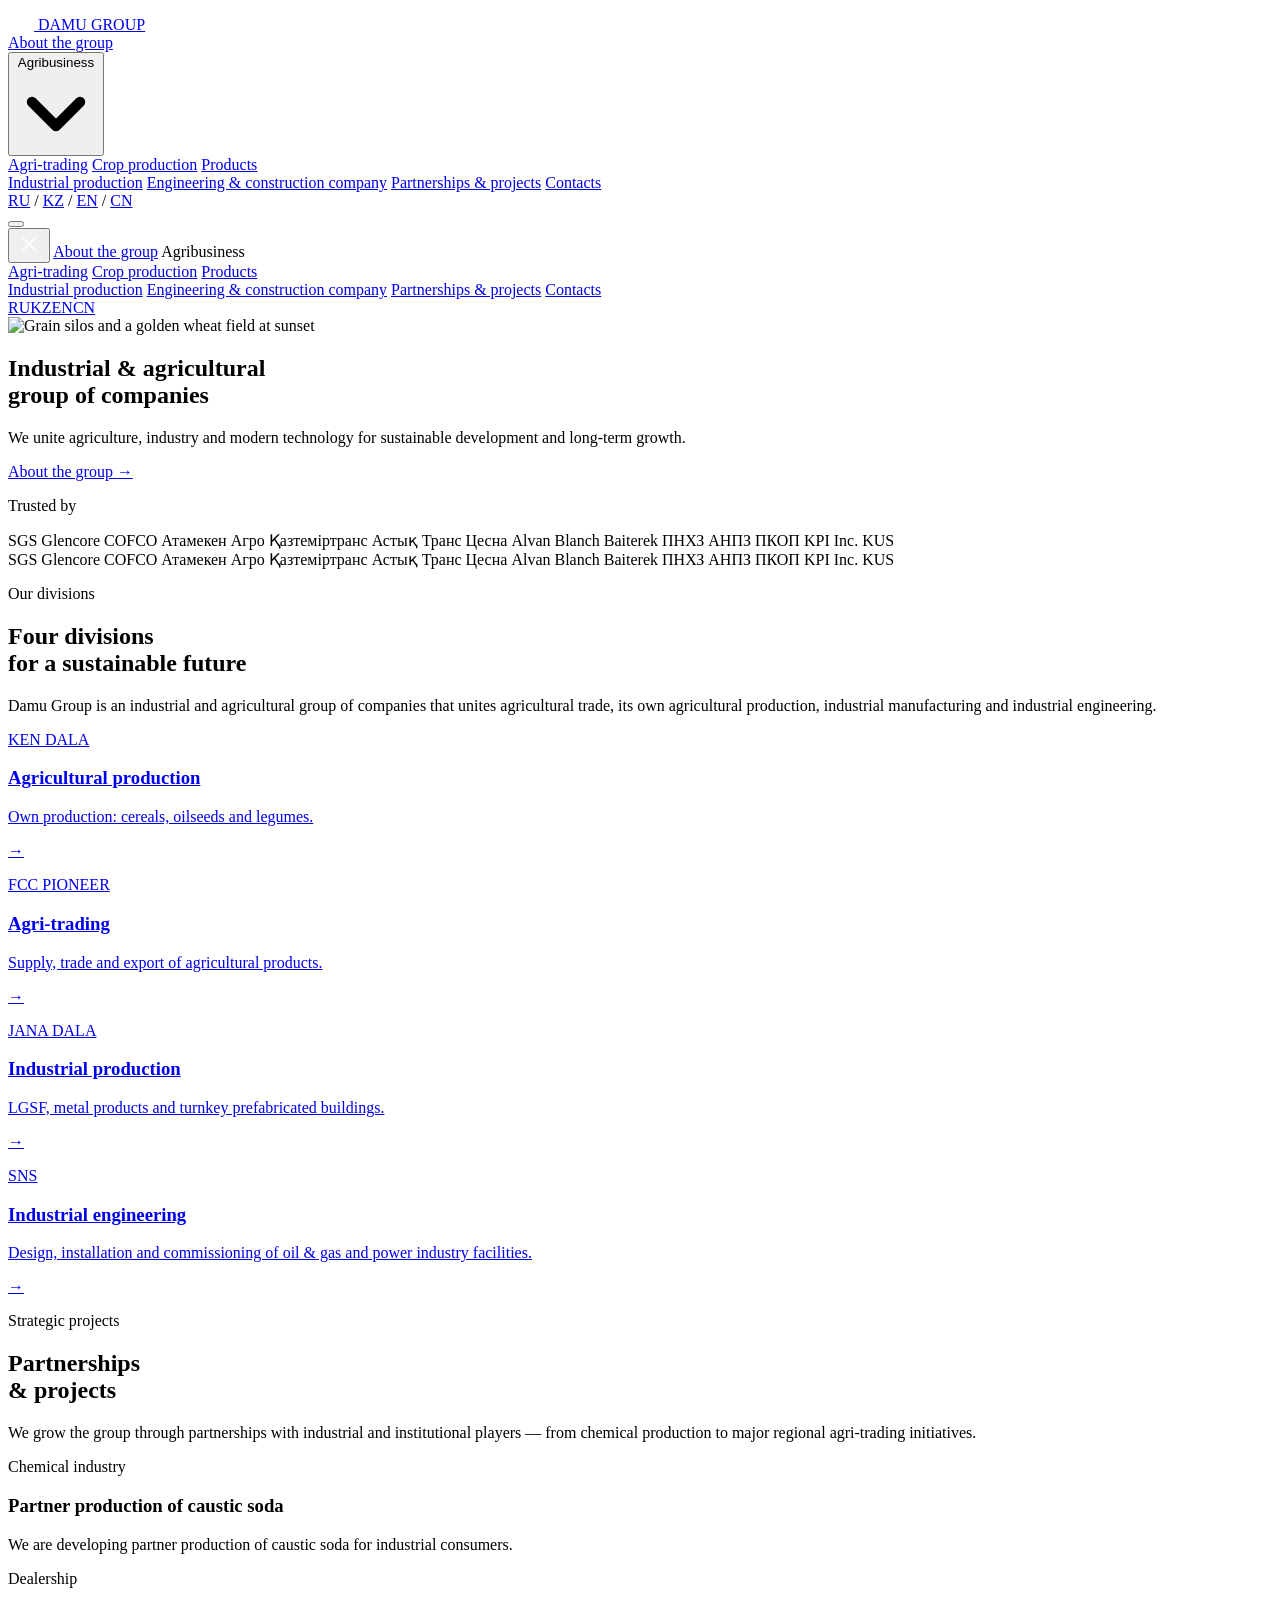
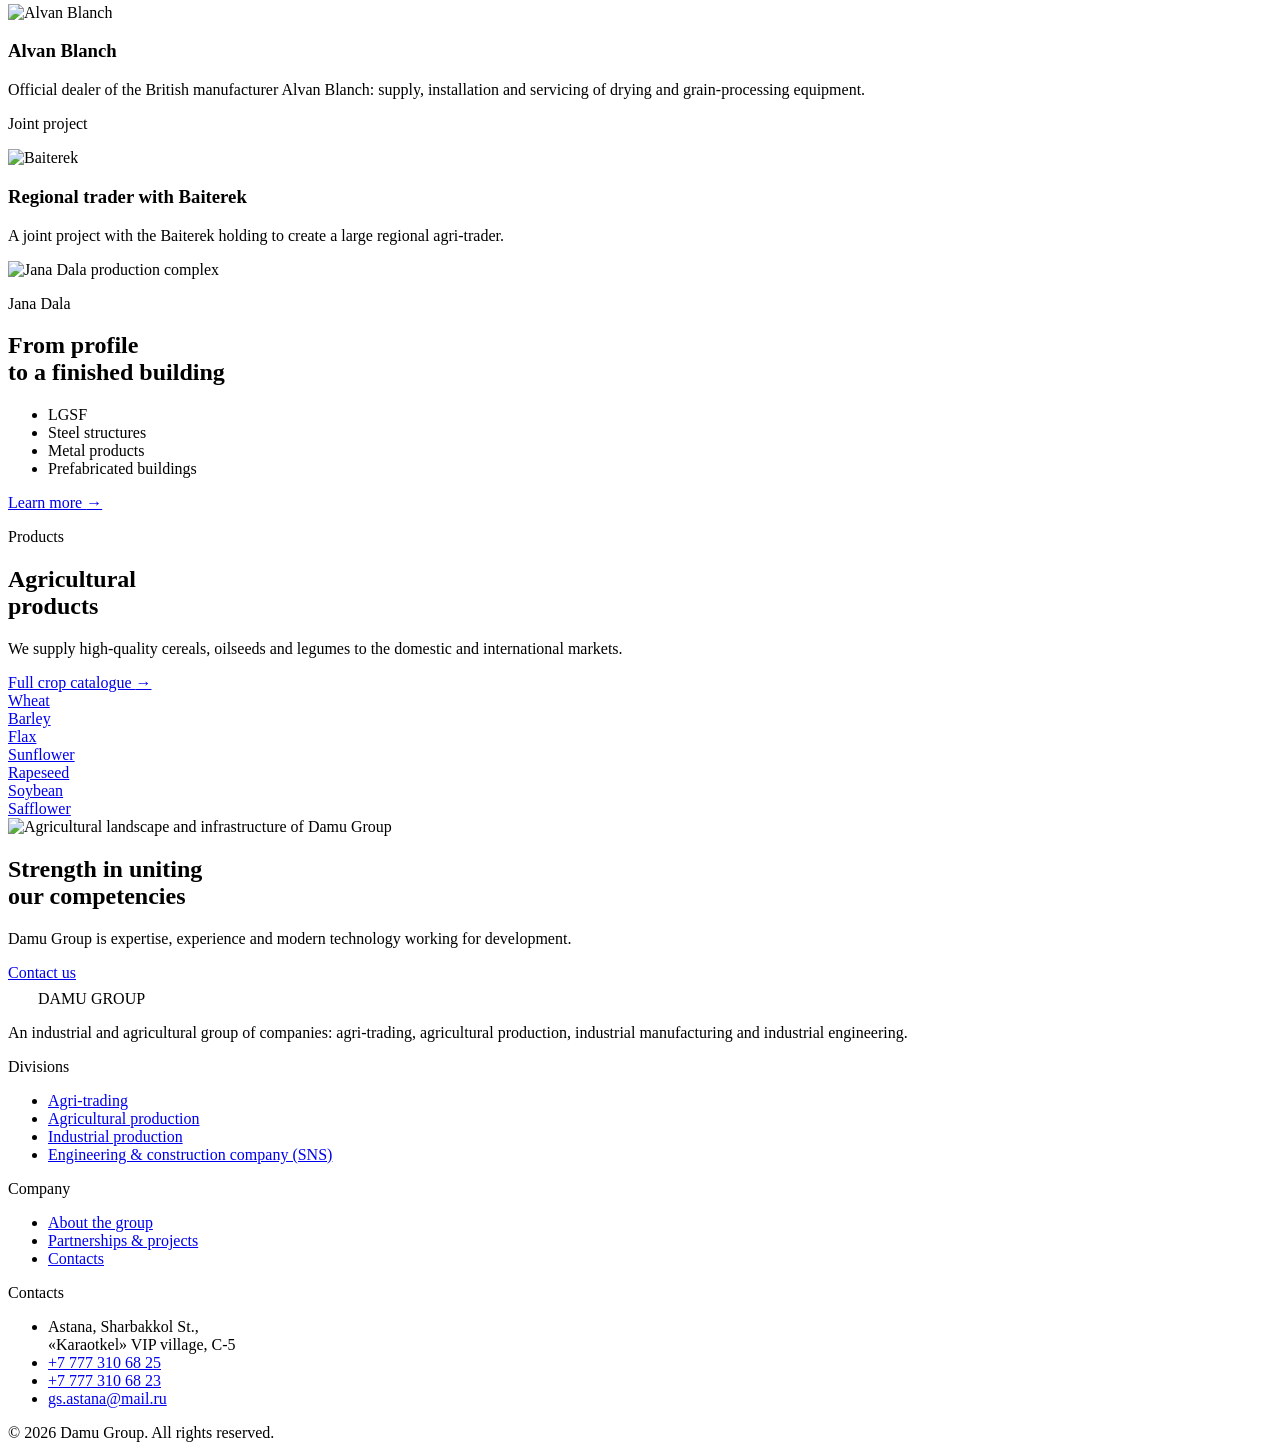
==== commit 246249bb: "Update contact email to gs.astana@mail.ru Replace mail@agropioneer.com with gs.astana@mail.ru in the" ====
--- a/damu/i18n/en/index.html
+++ b/damu/i18n/en/index.html
@@ -108,36 +108,36 @@
       <div class="marquee">
         <div class="marquee__track">
           <div class="marquee__group">
-            <span class="marquee__item">SGS</span>
-            <span class="marquee__item">Glencore</span>
-            <span class="marquee__item">COFCO</span>
-            <span class="marquee__item">Атамекен&nbsp;Агро</span>
-            <span class="marquee__item">Қазтеміртранс</span>
-            <span class="marquee__item">Астық&nbsp;Транс</span>
-            <span class="marquee__item">Цесна</span>
-            <span class="marquee__item">Alvan&nbsp;Blanch</span>
-            <span class="marquee__item">Baiterek</span>
-            <span class="marquee__item">ПНХЗ</span>
-            <span class="marquee__item">АНПЗ</span>
-            <span class="marquee__item">ПКОП</span>
-            <span class="marquee__item">KPI&nbsp;Inc.</span>
-            <span class="marquee__item">KUS</span>
+            <span class="marquee__item" title="ТОО «Иностранное предприятие «SGS Kazakhstan Ltd»»" aria-label="ТОО «Иностранное предприятие «SGS Kazakhstan Ltd»»">SGS</span>
+            <span class="marquee__item" title="Glencore plc" aria-label="Glencore plc">Glencore</span>
+            <span class="marquee__item" title="COFCO International Limited" aria-label="COFCO International Limited">COFCO</span>
+            <span class="marquee__item" title="АО «Атамекен-Агро»" aria-label="АО «Атамекен-Агро»">Атамекен&nbsp;Агро</span>
+            <span class="marquee__item" title="АО «Қазтеміртранс»" aria-label="АО «Қазтеміртранс»">Қазтеміртранс</span>
+            <span class="marquee__item" title="АО «Астық Транс»" aria-label="АО «Астық Транс»">Астық&nbsp;Транс</span>
+            <span class="marquee__item" title="ТОО «Концерн «Цесна-Астык»»" aria-label="ТОО «Концерн «Цесна-Астык»»">Цесна</span>
+            <span class="marquee__item" title="Alvan Blanch Development Company Ltd" aria-label="Alvan Blanch Development Company Ltd">Alvan&nbsp;Blanch</span>
+            <span class="marquee__item" title="АО «Национальный управляющий холдинг «Байтерек»»" aria-label="АО «Национальный управляющий холдинг «Байтерек»»">Baiterek</span>
+            <span class="marquee__item" title="ТОО «Pavlodarский нефтехимический завод»" aria-label="ТОО «Pavlodarский нефтехимический завод»">ПНХЗ</span>
+            <span class="marquee__item" title="ТОО «Атырауский нефтеперерабатывающий завод»" aria-label="ТОО «Атырауский нефтеперерабатывающий завод»">АНПЗ</span>
+            <span class="marquee__item" title="ТОО «ПетроКазахстан Ойл Продактс»" aria-label="ТОО «ПетроКазахстан Ойл Продактс»">ПКОП</span>
+            <span class="marquee__item" title="ТОО «KPI Inc.» (Kazakhstan Petrochemical Industries)" aria-label="ТОО «KPI Inc.» (Kazakhstan Petrochemical Industries)">KPI&nbsp;Inc.</span>
+            <span class="marquee__item" title="ТОО «Karabatan Utility Solutions»" aria-label="ТОО «Karabatan Utility Solutions»">KUS</span>
           </div>
           <div class="marquee__group" aria-hidden="true">
-            <span class="marquee__item">SGS</span>
-            <span class="marquee__item">Glencore</span>
-            <span class="marquee__item">COFCO</span>
-            <span class="marquee__item">Атамекен&nbsp;Агро</span>
-            <span class="marquee__item">Қазтеміртранс</span>
-            <span class="marquee__item">Астық&nbsp;Транс</span>
-            <span class="marquee__item">Цесна</span>
-            <span class="marquee__item">Alvan&nbsp;Blanch</span>
-            <span class="marquee__item">Baiterek</span>
-            <span class="marquee__item">ПНХЗ</span>
-            <span class="marquee__item">АНПЗ</span>
-            <span class="marquee__item">ПКОП</span>
-            <span class="marquee__item">KPI&nbsp;Inc.</span>
-            <span class="marquee__item">KUS</span>
+            <span class="marquee__item" title="ТОО «Иностранное предприятие «SGS Kazakhstan Ltd»»" aria-label="ТОО «Иностранное предприятие «SGS Kazakhstan Ltd»»">SGS</span>
+            <span class="marquee__item" title="Glencore plc" aria-label="Glencore plc">Glencore</span>
+            <span class="marquee__item" title="COFCO International Limited" aria-label="COFCO International Limited">COFCO</span>
+            <span class="marquee__item" title="АО «Атамекен-Агро»" aria-label="АО «Атамекен-Агро»">Атамекен&nbsp;Агро</span>
+            <span class="marquee__item" title="АО «Қазтеміртранс»" aria-label="АО «Қазтеміртранс»">Қазтеміртранс</span>
+            <span class="marquee__item" title="АО «Астық Транс»" aria-label="АО «Астық Транс»">Астық&nbsp;Транс</span>
+            <span class="marquee__item" title="ТОО «Концерн «Цесна-Астык»»" aria-label="ТОО «Концерн «Цесна-Астык»»">Цесна</span>
+            <span class="marquee__item" title="Alvan Blanch Development Company Ltd" aria-label="Alvan Blanch Development Company Ltd">Alvan&nbsp;Blanch</span>
+            <span class="marquee__item" title="АО «Национальный управляющий холдинг «Байтерек»»" aria-label="АО «Национальный управляющий холдинг «Байтерек»»">Baiterek</span>
+            <span class="marquee__item" title="ТОО «Pavlodarский нефтехимический завод»" aria-label="ТОО «Pavlodarский нефтехимический завод»">ПНХЗ</span>
+            <span class="marquee__item" title="ТОО «Атырауский нефтеперерабатывающий завод»" aria-label="ТОО «Атырауский нефтеперерабатывающий завод»">АНПЗ</span>
+            <span class="marquee__item" title="ТОО «ПетроКазахстан Ойл Продактс»" aria-label="ТОО «ПетроКазахстан Ойл Продактс»">ПКОП</span>
+            <span class="marquee__item" title="ТОО «KPI Inc.» (Kazakhstan Petrochemical Industries)" aria-label="ТОО «KPI Inc.» (Kazakhstan Petrochemical Industries)">KPI&nbsp;Inc.</span>
+            <span class="marquee__item" title="ТОО «Karabatan Utility Solutions»" aria-label="ТОО «Karabatan Utility Solutions»">KUS</span>
           </div>
         </div>
       </div>
@@ -373,7 +373,7 @@
           <li><span>Astana, Sharbakkol St.,<br>«Karaotkel» VIP village, C-5</span></li>
           <li><a href="tel:+77773106825">+7 777 310 68 25</a></li>
           <li><a href="tel:+77773106823">+7 777 310 68 23</a></li>
-          <li><a href="mailto:mail@agropioneer.com">mail@agropioneer.com</a></li>
+          <li><a href="mailto:gs.astana@mail.ru">gs.astana@mail.ru</a></li>
         </ul>
       </div>
     </div>
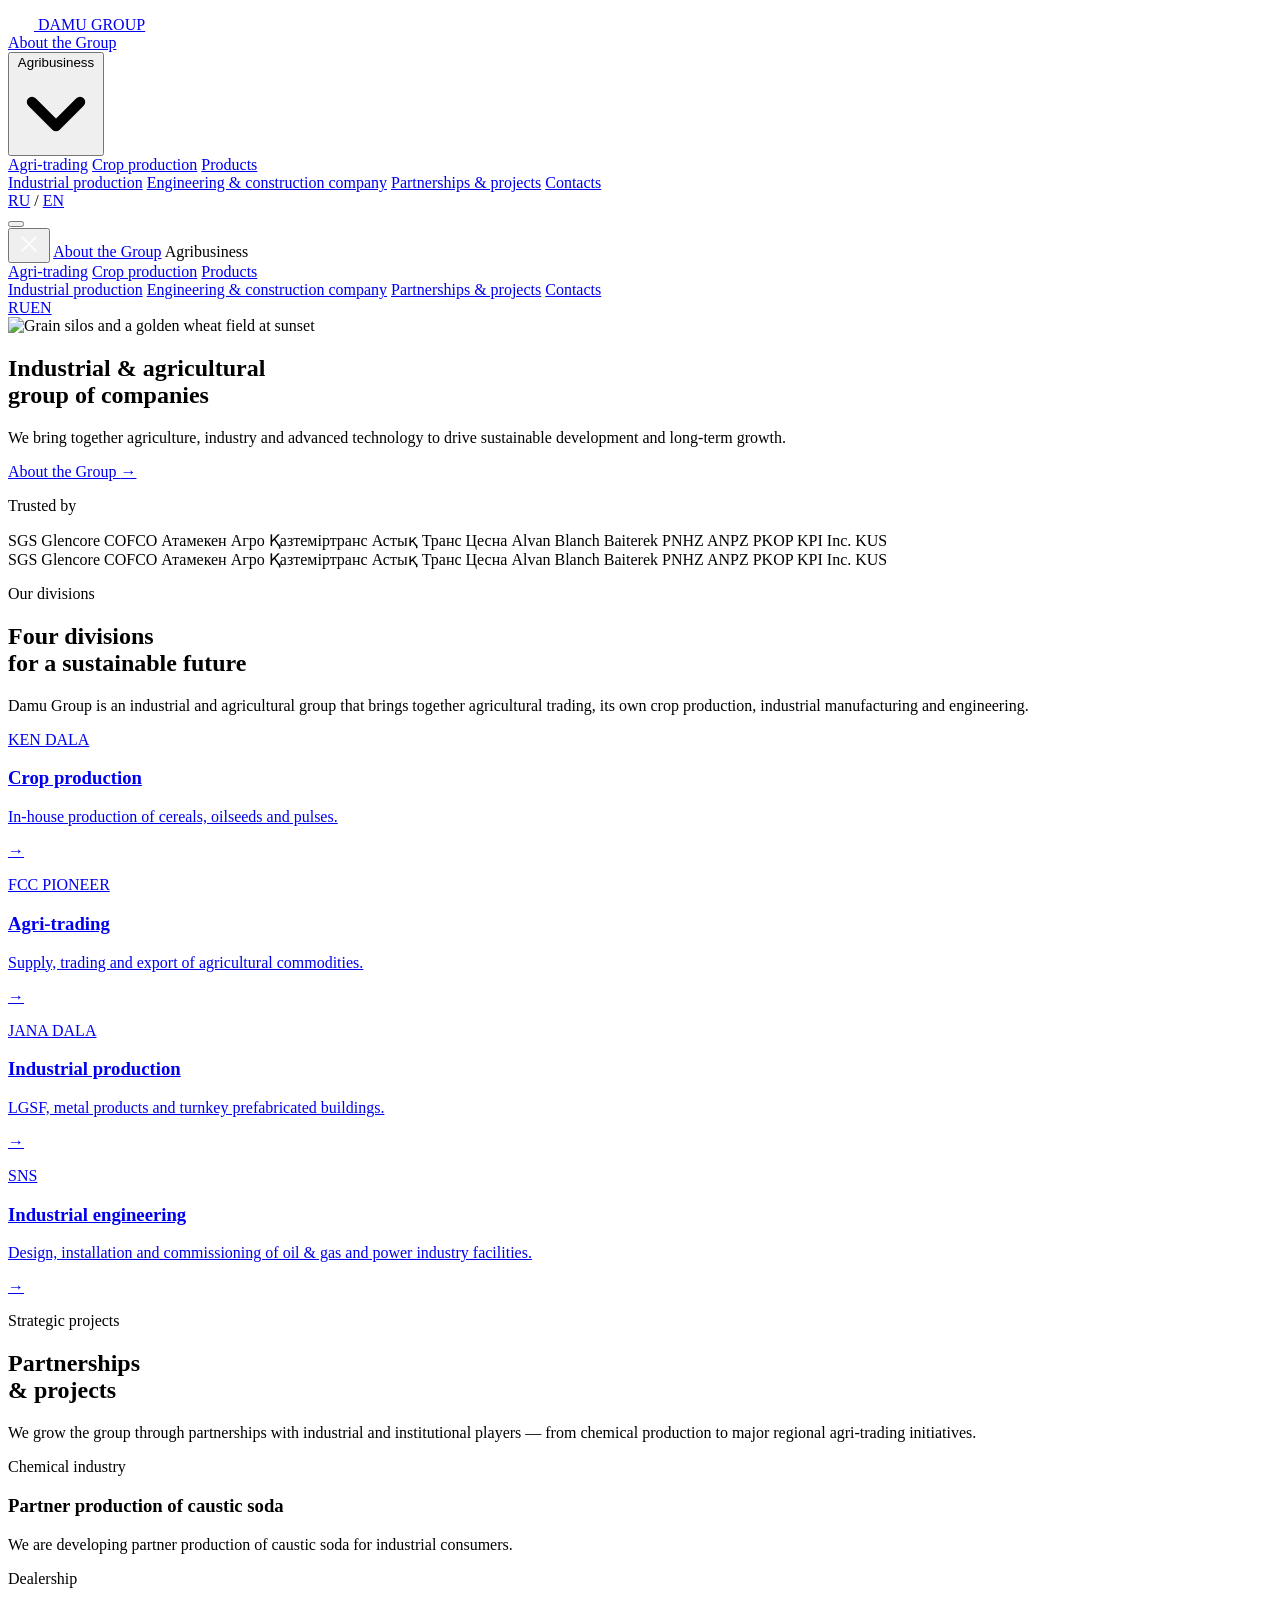
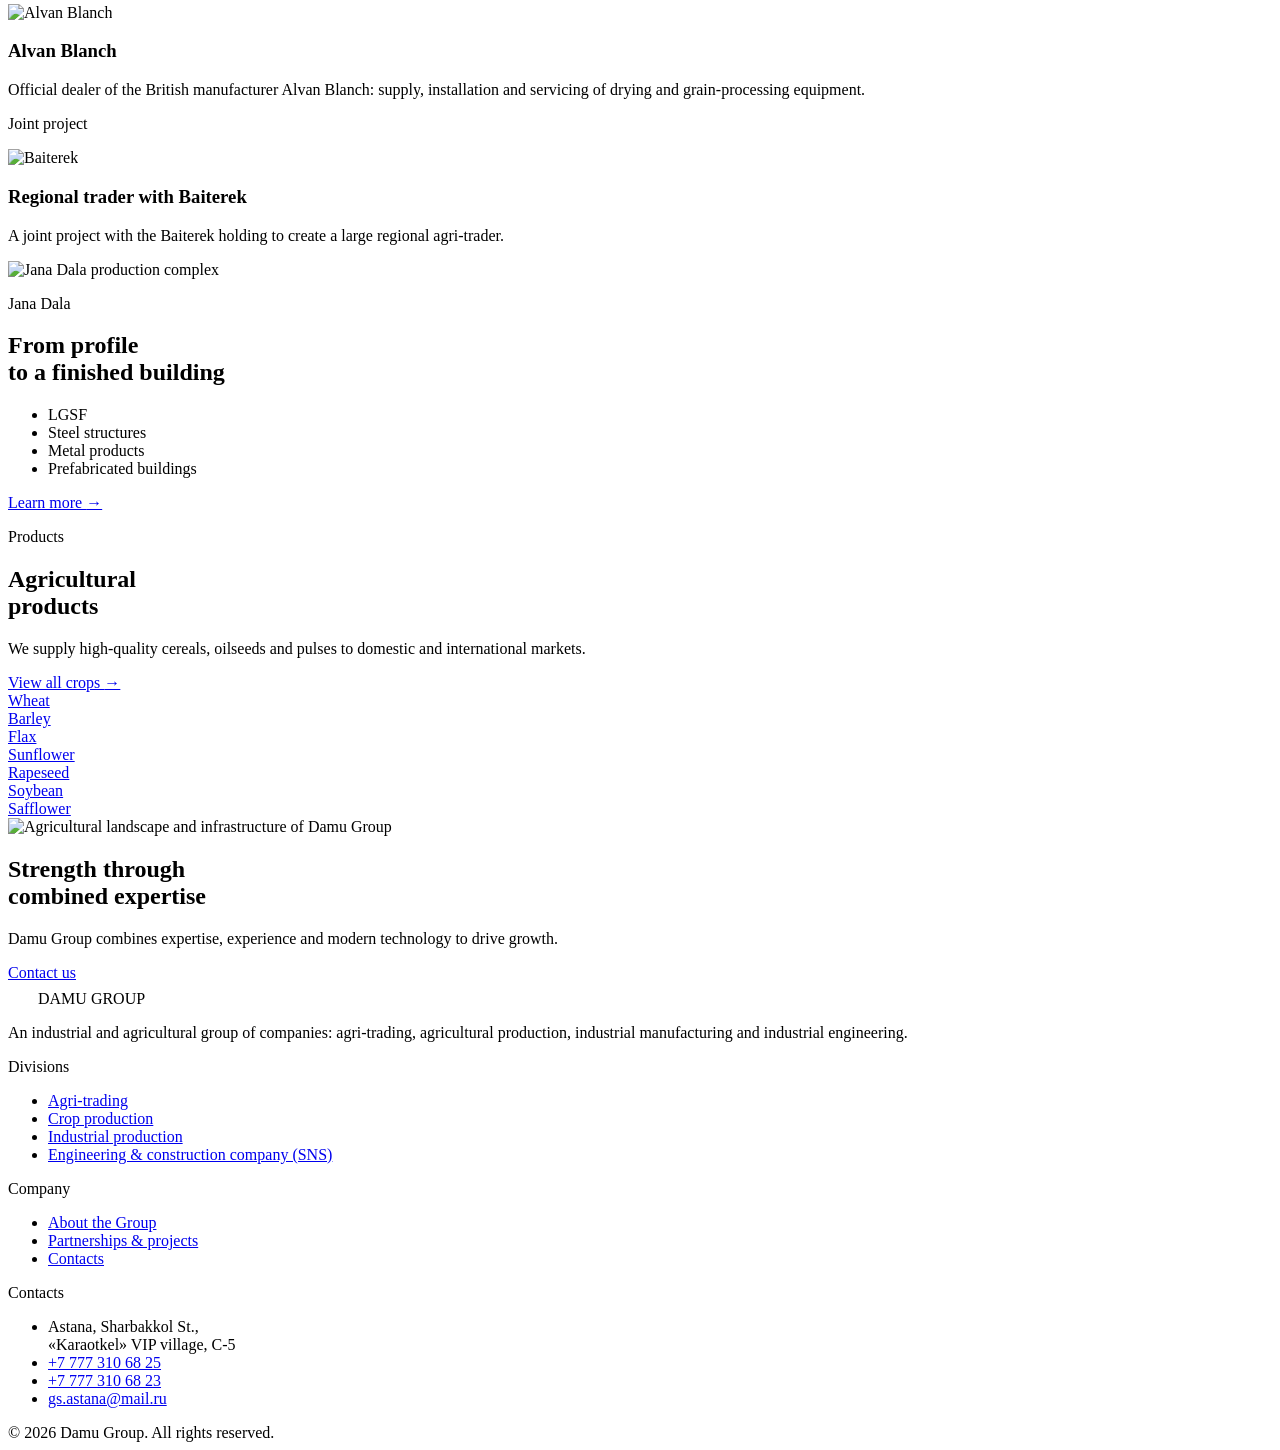
==== commit 74262e93: "Add English version (RU/EN) with professionally reviewed translations Reinstate a two-language RU/EN" ====
--- a/damu/i18n/en/index.html
+++ b/damu/i18n/en/index.html
@@ -4,13 +4,13 @@
   <meta charset="UTF-8">
   <meta name="viewport" content="width=device-width, initial-scale=1">
   <title>Damu Group — industrial & agricultural group</title>
-  <meta name="description" content="Damu Group unites agricultural trade, agricultural production, industrial manufacturing and industrial engineering.">
+  <meta name="description" content="Damu Group brings together agricultural trading, farming, industrial manufacturing and engineering.">
   <meta name="theme-color" content="#0F1D28">
 
   <link rel="preconnect" href="https://fonts.googleapis.com">
   <link rel="preconnect" href="https://fonts.gstatic.com" crossorigin>
   <link href="https://fonts.googleapis.com/css2?family=Manrope:wght@400;500;600;700&display=swap" rel="stylesheet">
-  <link rel="stylesheet" href="styles.css">
+  <link rel="stylesheet" href="styles.css?v=3">
   <link rel="preload" as="image" href="public/images/01_hero_silos_field.webp"
         imagesrcset="public/images/01_hero_silos_field-1280.webp 1280w, public/images/01_hero_silos_field.webp 2400w"
         imagesizes="100vw" fetchpriority="high">
@@ -25,7 +25,7 @@
     </a>
 
     <nav class="nav" aria-label="Main navigation">
-      <a class="nav__link" href="#directions">About the group</a>
+      <a class="nav__link" href="#directions">About the Group</a>
 
       <div class="nav__item">
         <button class="nav__link" type="button" aria-haspopup="true" aria-expanded="false">
@@ -48,12 +48,9 @@
       <div class="lang lang--row" data-lang-switch aria-label="Language">
         <a class="lang__opt" data-lang="ru" href="#">RU</a>
         <span class="lang__sep" aria-hidden="true">/</span>
-        <a class="lang__opt" data-lang="kk" href="#">KZ</a>
-        <span class="lang__sep" aria-hidden="true">/</span>
         <a class="lang__opt is-active" data-lang="en" href="#" aria-current="true">EN</a>
-        <span class="lang__sep" aria-hidden="true">/</span>
-        <a class="lang__opt" data-lang="zh" href="#">CN</a>
-      </div>
+      </div>
+
       <button class="burger" type="button" aria-label="Open menu" aria-expanded="false" aria-controls="mobile-menu">
         <span></span><span></span><span></span>
       </button>
@@ -65,7 +62,7 @@
     <button class="mobile-menu__close" type="button" aria-label="Close menu">
       <svg width="26" height="26" viewBox="0 0 26 26" fill="none" aria-hidden="true"><path d="M6 6l14 14M20 6L6 20" stroke="#fff" stroke-width="1.6" stroke-linecap="round"/></svg>
     </button>
-    <a href="#directions">About the group</a>
+    <a href="#directions">About the Group</a>
     <span>Agribusiness</span>
     <div class="mobile-menu__sub">
       <a href="#directions">Agri-trading</a>
@@ -75,7 +72,7 @@
     <a href="jana-dala.html">Industrial production</a>
     <a href="sns.html">Engineering &amp; construction company</a>
     <a href="#partnerships">Partnerships &amp; projects</a>    <a href="#footer">Contacts</a>
-    <div class="mobile-menu__lang" data-lang-switch><a data-lang="ru" href="#">RU</a><a data-lang="kk" href="#">KZ</a><a class="is-active" data-lang="en" href="#">EN</a><a data-lang="zh" href="#">CN</a></div>
+    <div class="mobile-menu__lang" data-lang-switch><a data-lang="ru" href="#">RU</a><a class="is-active" data-lang="en" href="#">EN</a></div>
   </div>
 
   <section class="hero" id="top" aria-label="Damu Group">
@@ -96,8 +93,8 @@
         <span class="hero__line" aria-hidden="true"></span>
         <h1 class="hero__title">Industrial &amp; agricultural<br>group of companies</h1>
       </div>
-      <p class="hero__lead">We unite agriculture, industry and modern technology for sustainable development and long-term growth.</p>
-      <a class="hero__btn" href="#directions">About the group <span class="arrow" aria-hidden="true">→</span></a>
+      <p class="hero__lead">We bring together agriculture, industry and advanced technology to drive sustainable development and long-term growth.</p>
+      <a class="hero__btn" href="#directions">About the Group <span class="arrow" aria-hidden="true">→</span></a>
     </div>
 
     <!-- Trust marquee — overlaid inside hero, above the bottom transition -->
@@ -117,9 +114,9 @@
             <span class="marquee__item" title="ТОО «Концерн «Цесна-Астык»»" aria-label="ТОО «Концерн «Цесна-Астык»»">Цесна</span>
             <span class="marquee__item" title="Alvan Blanch Development Company Ltd" aria-label="Alvan Blanch Development Company Ltd">Alvan&nbsp;Blanch</span>
             <span class="marquee__item" title="АО «Национальный управляющий холдинг «Байтерек»»" aria-label="АО «Национальный управляющий холдинг «Байтерек»»">Baiterek</span>
-            <span class="marquee__item" title="ТОО «Pavlodarский нефтехимический завод»" aria-label="ТОО «Pavlodarский нефтехимический завод»">ПНХЗ</span>
-            <span class="marquee__item" title="ТОО «Атырауский нефтеперерабатывающий завод»" aria-label="ТОО «Атырауский нефтеперерабатывающий завод»">АНПЗ</span>
-            <span class="marquee__item" title="ТОО «ПетроКазахстан Ойл Продактс»" aria-label="ТОО «ПетроКазахстан Ойл Продактс»">ПКОП</span>
+            <span class="marquee__item" title="ТОО «Pavlodarский нефтехимический завод»" aria-label="ТОО «Pavlodarский нефтехимический завод»">PNHZ</span>
+            <span class="marquee__item" title="ТОО «Атырауский нефтеперерабатывающий завод»" aria-label="ТОО «Атырауский нефтеперерабатывающий завод»">ANPZ</span>
+            <span class="marquee__item" title="ТОО «ПетроКазахстан Ойл Продактс»" aria-label="ТОО «ПетроКазахстан Ойл Продактс»">PKOP</span>
             <span class="marquee__item" title="ТОО «KPI Inc.» (Kazakhstan Petrochemical Industries)" aria-label="ТОО «KPI Inc.» (Kazakhstan Petrochemical Industries)">KPI&nbsp;Inc.</span>
             <span class="marquee__item" title="ТОО «Karabatan Utility Solutions»" aria-label="ТОО «Karabatan Utility Solutions»">KUS</span>
           </div>
@@ -133,9 +130,9 @@
             <span class="marquee__item" title="ТОО «Концерн «Цесна-Астык»»" aria-label="ТОО «Концерн «Цесна-Астык»»">Цесна</span>
             <span class="marquee__item" title="Alvan Blanch Development Company Ltd" aria-label="Alvan Blanch Development Company Ltd">Alvan&nbsp;Blanch</span>
             <span class="marquee__item" title="АО «Национальный управляющий холдинг «Байтерек»»" aria-label="АО «Национальный управляющий холдинг «Байтерек»»">Baiterek</span>
-            <span class="marquee__item" title="ТОО «Pavlodarский нефтехимический завод»" aria-label="ТОО «Pavlodarский нефтехимический завод»">ПНХЗ</span>
-            <span class="marquee__item" title="ТОО «Атырауский нефтеперерабатывающий завод»" aria-label="ТОО «Атырауский нефтеперерабатывающий завод»">АНПЗ</span>
-            <span class="marquee__item" title="ТОО «ПетроКазахстан Ойл Продактс»" aria-label="ТОО «ПетроКазахстан Ойл Продактс»">ПКОП</span>
+            <span class="marquee__item" title="ТОО «Pavlodarский нефтехимический завод»" aria-label="ТОО «Pavlodarский нефтехимический завод»">PNHZ</span>
+            <span class="marquee__item" title="ТОО «Атырауский нефтеперерабатывающий завод»" aria-label="ТОО «Атырауский нефтеперерабатывающий завод»">ANPZ</span>
+            <span class="marquee__item" title="ТОО «ПетроКазахстан Ойл Продактс»" aria-label="ТОО «ПетроКазахстан Ойл Продактс»">PKOP</span>
             <span class="marquee__item" title="ТОО «KPI Inc.» (Kazakhstan Petrochemical Industries)" aria-label="ТОО «KPI Inc.» (Kazakhstan Petrochemical Industries)">KPI&nbsp;Inc.</span>
             <span class="marquee__item" title="ТОО «Karabatan Utility Solutions»" aria-label="ТОО «Karabatan Utility Solutions»">KUS</span>
           </div>
@@ -153,7 +150,7 @@
             <p class="eyebrow directions__eyebrow">Our divisions</p>
             <h2 class="directions__title">Four divisions<br>for a sustainable future</h2>
           </div>
-          <p class="directions__intro">Damu Group is an industrial and agricultural group of companies that unites agricultural trade, its own agricultural production, industrial manufacturing and industrial engineering.</p>
+          <p class="directions__intro">Damu Group is an industrial and agricultural group that brings together agricultural trading, its own crop production, industrial manufacturing and engineering.</p>
         </div>
 
         <div class="cards">
@@ -162,8 +159,8 @@
             <div class="card__media card__media--agriculture" role="img" aria-label="Sprouts of agricultural crops in a field"></div>
             <div class="card__body">
               <p class="eyebrow card__eyebrow">KEN DALA</p>
-              <h3 class="card__title">Agricultural production</h3>
-              <p class="card__text">Own production: cereals, oilseeds and legumes.</p>
+              <h3 class="card__title">Crop production</h3>
+              <p class="card__text">In-house production of cereals, oilseeds and pulses.</p>
               <span class="card__arrow" aria-hidden="true">→</span>
             </div>
           </a>
@@ -174,7 +171,7 @@
             <div class="card__body">
               <p class="eyebrow card__eyebrow">FCC PIONEER</p>
               <h3 class="card__title">Agri-trading</h3>
-              <p class="card__text">Supply, trade and export of agricultural products.</p>
+              <p class="card__text">Supply, trading and export of agricultural commodities.</p>
               <span class="card__arrow" aria-hidden="true">→</span>
             </div>
           </a>
@@ -282,8 +279,8 @@
         <div class="products__aside">
           <p class="eyebrow products__eyebrow">Products</p>
           <h2 class="products__title">Agricultural<br>products</h2>
-          <p class="products__text">We supply high-quality cereals, oilseeds and legumes to the domestic and international markets.</p>
-          <a class="products__link" href="#products">Full crop catalogue <span class="arrow" aria-hidden="true">→</span></a>
+          <p class="products__text">We supply high-quality cereals, oilseeds and pulses to domestic and international markets.</p>
+          <a class="products__link" href="#products">View all crops <span class="arrow" aria-hidden="true">→</span></a>
         </div>
 
         <div class="crops">
@@ -320,7 +317,7 @@
     </section>
 
     <!-- ============================ UNITY BANNER ============================ -->
-    <section class="unity" aria-label="Strength in uniting our competencies">
+    <section class="unity" aria-label="Strength through combined expertise">
       <picture>
         <source type="image/webp" sizes="100vw"
                 srcset="public/images/14_footer_landscape-1280.webp 1280w, public/images/14_footer_landscape.webp 2400w">
@@ -331,8 +328,8 @@
       </picture>
       <div class="unity__grad" aria-hidden="true"></div>
       <div class="container unity__content">
-        <h2 class="unity__title">Strength in uniting<br>our competencies</h2>
-        <p class="unity__text">Damu Group is expertise, experience and modern technology working for development.</p>
+        <h2 class="unity__title">Strength through<br>combined expertise</h2>
+        <p class="unity__text">Damu Group combines expertise, experience and modern technology to drive growth.</p>
         <a class="unity__btn" href="#footer">Contact us</a>
       </div>
     </section>
@@ -353,7 +350,7 @@
         <p class="footer__col-title">Divisions</p>
         <ul class="footer__list">
           <li><a href="#products">Agri-trading</a></li>
-          <li><a href="#products">Agricultural production</a></li>
+          <li><a href="#products">Crop production</a></li>
           <li><a href="jana-dala.html">Industrial production</a></li>
           <li><a href="sns.html">Engineering &amp; construction company (SNS)</a></li>
         </ul>
@@ -362,7 +359,7 @@
       <nav aria-label="Company">
         <p class="footer__col-title">Company</p>
         <ul class="footer__list">
-          <li><a href="#directions">About the group</a></li>
+          <li><a href="#directions">About the Group</a></li>
           <li><a href="#partnerships">Partnerships &amp; projects</a></li>          <li><a href="#footer">Contacts</a></li>
         </ul>
       </nav>
@@ -383,6 +380,6 @@
     </div>
   </footer>
 
-  <script src="script.js" defer></script>
+  <script src="script.js?v=3" defer></script>
 </body>
 </html>
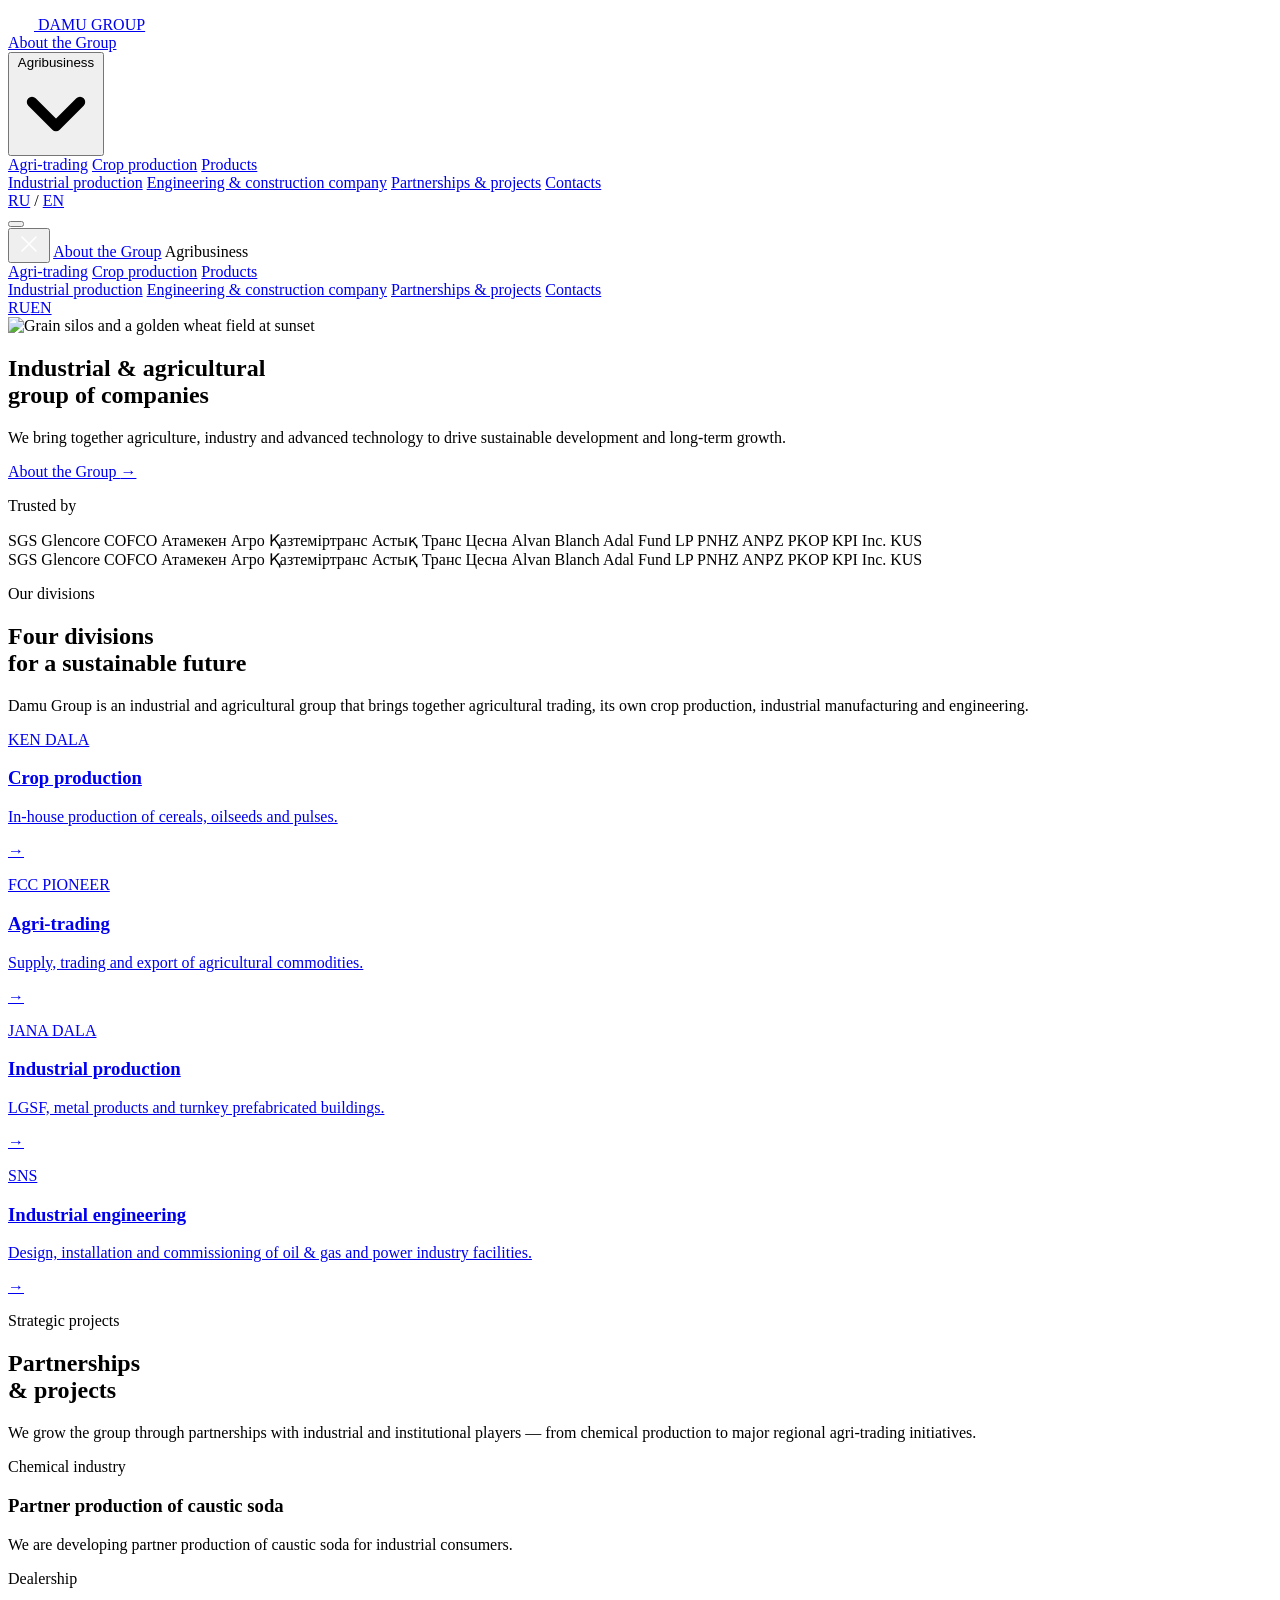
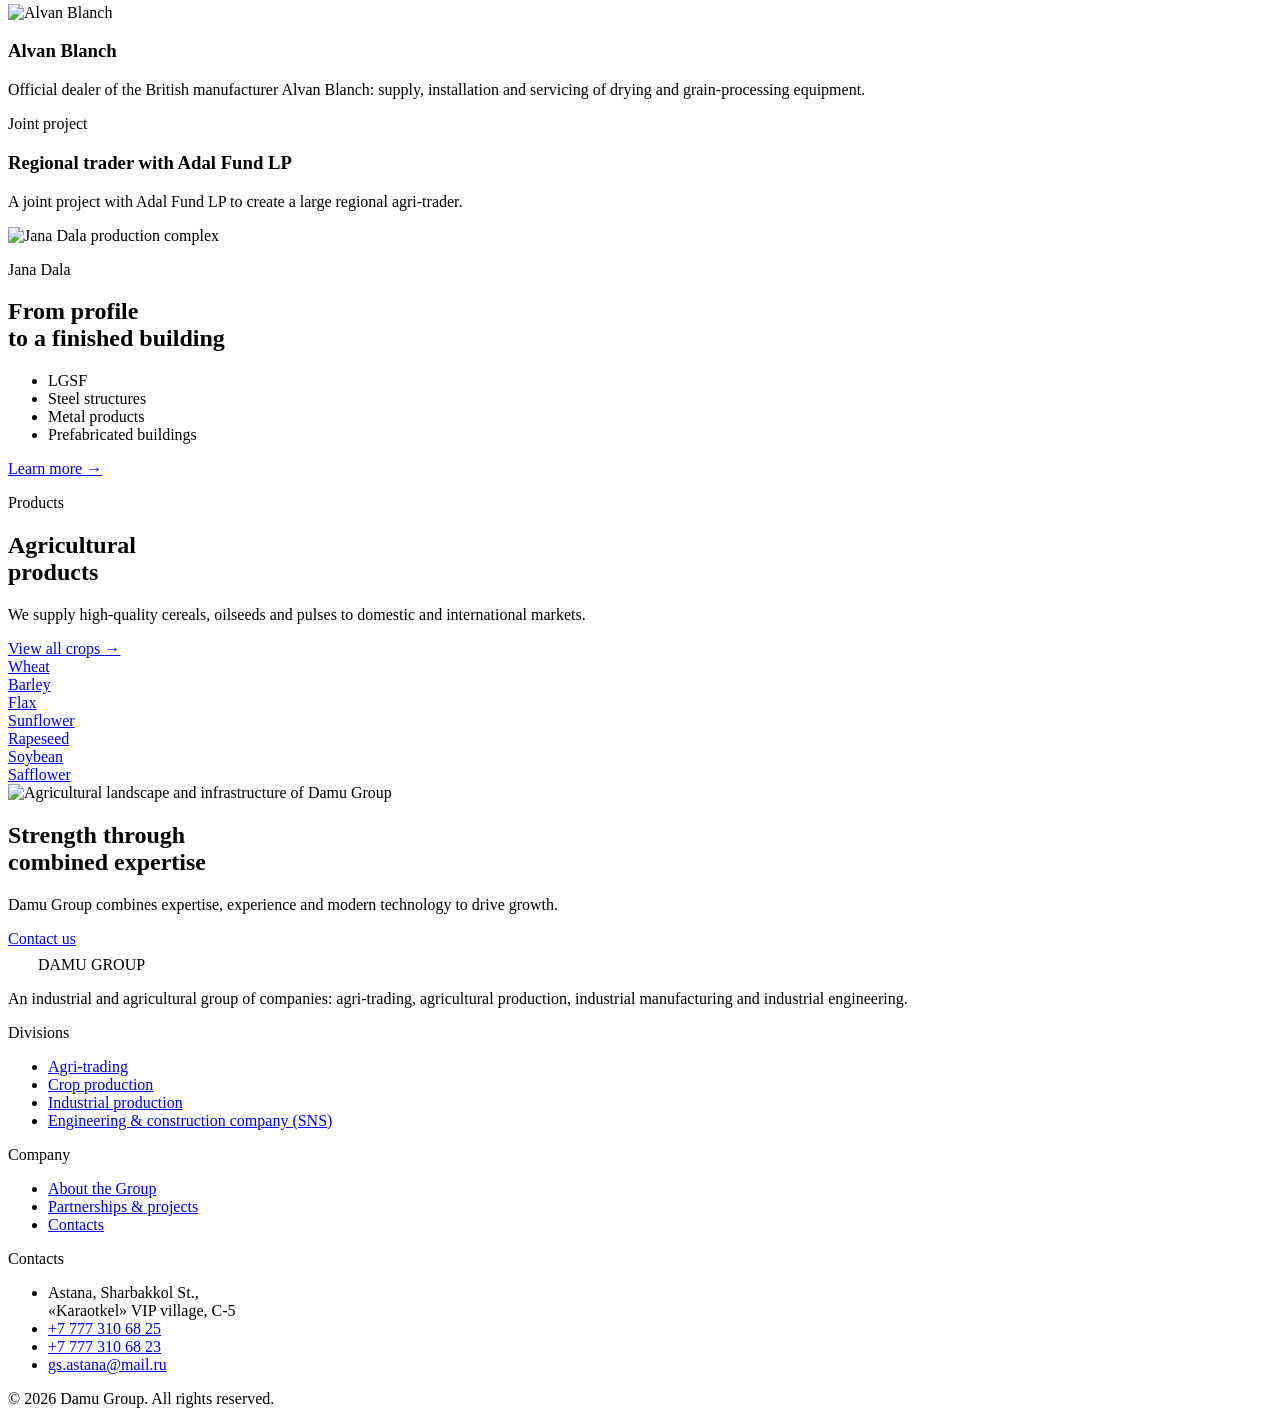
==== commit ba20cda5: "Rename partner Baiterek -> Adal Fund LP everywhere Replace all references to Baiterek/«Бәйтерек» wit" ====
--- a/damu/i18n/en/index.html
+++ b/damu/i18n/en/index.html
@@ -113,7 +113,7 @@
             <span class="marquee__item" title="АО «Астық Транс»" aria-label="АО «Астық Транс»">Астық&nbsp;Транс</span>
             <span class="marquee__item" title="ТОО «Концерн «Цесна-Астык»»" aria-label="ТОО «Концерн «Цесна-Астык»»">Цесна</span>
             <span class="marquee__item" title="Alvan Blanch Development Company Ltd" aria-label="Alvan Blanch Development Company Ltd">Alvan&nbsp;Blanch</span>
-            <span class="marquee__item" title="АО «Национальный управляющий холдинг «Байтерек»»" aria-label="АО «Национальный управляющий холдинг «Байтерек»»">Baiterek</span>
+            <span class="marquee__item" title="Adal Fund LP" aria-label="Adal Fund LP">Adal&nbsp;Fund&nbsp;LP</span>
             <span class="marquee__item" title="ТОО «Pavlodarский нефтехимический завод»" aria-label="ТОО «Pavlodarский нефтехимический завод»">PNHZ</span>
             <span class="marquee__item" title="ТОО «Атырауский нефтеперерабатывающий завод»" aria-label="ТОО «Атырауский нефтеперерабатывающий завод»">ANPZ</span>
             <span class="marquee__item" title="ТОО «ПетроКазахстан Ойл Продактс»" aria-label="ТОО «ПетроКазахстан Ойл Продактс»">PKOP</span>
@@ -129,7 +129,7 @@
             <span class="marquee__item" title="АО «Астық Транс»" aria-label="АО «Астық Транс»">Астық&nbsp;Транс</span>
             <span class="marquee__item" title="ТОО «Концерн «Цесна-Астык»»" aria-label="ТОО «Концерн «Цесна-Астык»»">Цесна</span>
             <span class="marquee__item" title="Alvan Blanch Development Company Ltd" aria-label="Alvan Blanch Development Company Ltd">Alvan&nbsp;Blanch</span>
-            <span class="marquee__item" title="АО «Национальный управляющий холдинг «Байтерек»»" aria-label="АО «Национальный управляющий холдинг «Байтерек»»">Baiterek</span>
+            <span class="marquee__item" title="Adal Fund LP" aria-label="Adal Fund LP">Adal&nbsp;Fund&nbsp;LP</span>
             <span class="marquee__item" title="ТОО «Pavlodarский нефтехимический завод»" aria-label="ТОО «Pavlodarский нефтехимический завод»">PNHZ</span>
             <span class="marquee__item" title="ТОО «Атырауский нефтеперерабатывающий завод»" aria-label="ТОО «Атырауский нефтеперерабатывающий завод»">ANPZ</span>
             <span class="marquee__item" title="ТОО «ПетроКазахстан Ойл Продактс»" aria-label="ТОО «ПетроКазахстан Ойл Продактс»">PKOP</span>
@@ -240,14 +240,13 @@
 
           <!-- 3 -->
           <article class="partner">
-            <div class="partner__media partner__media--baiterek" role="img" aria-label="Joint project of a regional agri-trader"></div>
+            <div class="partner__media partner__media--adal" role="img" aria-label="Joint project of a regional agri-trader"></div>
             <div class="partner__body">
               <div class="partner__meta">
                 <p class="eyebrow partner__eyebrow">Joint project</p>
-                <img class="partner__logo" src="public/images/baiterek.png" alt="Baiterek" width="120" height="20" loading="lazy">
               </div>
-              <h3 class="partner__title">Regional trader with Baiterek</h3>
-              <p class="partner__text">A joint project with the Baiterek holding to create a large regional agri-trader.</p>
+              <h3 class="partner__title">Regional trader with Adal Fund LP</h3>
+              <p class="partner__text">A joint project with Adal Fund LP to create a large regional agri-trader.</p>
             </div>
           </article>
         </div>
